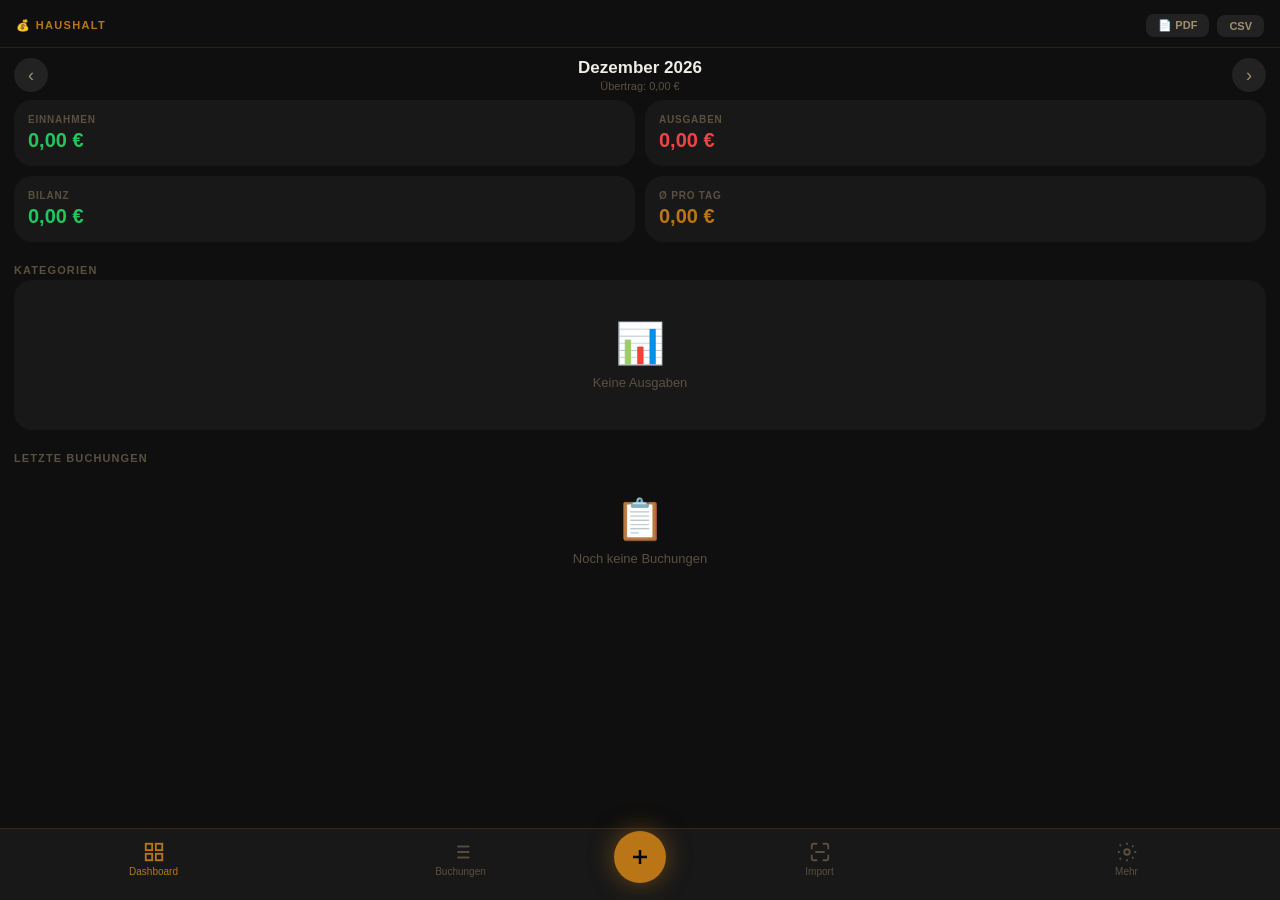
==== haushalt/index.html @ 3922743b "Haushaltsapp v2 Premium deployed" ====
<!DOCTYPE html>
<html lang="de">
<head>
<meta charset="UTF-8">
<meta name="viewport" content="width=device-width,initial-scale=1,maximum-scale=1,user-scalable=no">
<meta name="mobile-web-app-capable" content="yes">
<meta name="apple-mobile-web-app-capable" content="yes">
<meta name="apple-mobile-web-app-status-bar-style" content="black">
<meta name="theme-color" content="#0f0f0f">
<title>Haushalt</title>
<link rel="manifest" href="manifest.json">
<link rel="stylesheet" href="styles.css">
</head>
<body>

<div id="toast" class="toast"></div>

<div id="loading-overlay">
  <div class="spinner"></div>
  <div class="loading-txt">Haushalt lädt...</div>
</div>

<!-- ── DASHBOARD ──────────────────────────────────────────── -->
<div class="page on" id="p-dashboard">
  <div class="hdr">
    <div class="hdr-brand">💰 Haushalt</div>
    <div class="hdr-actions">
      <button class="hdr-btn" onclick="App.exportPDF()">📄 PDF</button>
      <button class="hdr-btn" onclick="App.exportCSV()">CSV</button>
    </div>
  </div>
  <div class="scroll">
    <div class="mo-nav">
      <button class="mo-btn" onclick="UI.changeMonth(-1)">‹</button>
      <div class="mo-label-wrap">
        <div class="mo-lbl" id="mo-label">März 2026</div>
        <div class="mo-carry" id="d-carry" onclick="App.editCarryOver()">Übertrag: 0,00 €</div>
      </div>
      <button class="mo-btn" onclick="UI.changeMonth(1)">›</button>
    </div>
    <div class="stats">
      <div class="stat">
        <div class="stat-lbl">Einnahmen</div>
        <div class="stat-val c-green" id="d-income">0,00 €</div>
      </div>
      <div class="stat">
        <div class="stat-lbl">Ausgaben</div>
        <div class="stat-val c-red" id="d-expenses">0,00 €</div>
      </div>
      <div class="stat">
        <div class="stat-lbl">Bilanz</div>
        <div class="stat-val" id="d-balance">0,00 €</div>
      </div>
      <div class="stat">
        <div class="stat-lbl">Ø pro Tag</div>
        <div class="stat-val c-amber" id="d-daily">0,00 €</div>
      </div>
    </div>
    <div class="sec">Kategorien</div>
    <div class="card"><div class="card-inner" id="d-cats"></div></div>
    <div class="sec">Letzte Buchungen</div>
    <div id="d-recent"></div>
    <div style="height:16px"></div>
  </div>
</div>

<!-- ── BUCHUNGEN ──────────────────────────────────────────── -->
<div class="page" id="p-list">
  <div class="hdr">
    <div class="hdr-brand">📋 Buchungen</div>
  </div>
  <div class="search-wrap">
    <input class="search-inp" type="search" placeholder="Suchen..." id="search-inp" oninput="App.setSearch(this.value)">
  </div>
  <div class="chip-row" id="cat-chips"></div>
  <div class="scroll" id="tx-list-wrap"></div>
</div>

<!-- ── IMPORT/SCAN ─────────────────────────────────────────── -->
<div class="page" id="p-import">
  <div class="hdr">
    <div class="hdr-brand">🧾 Import & Scan</div>
  </div>
  <div class="scroll">

    <!-- BON SCAN -->
    <div class="sec">Kassenbon scannen</div>
    <div class="scan-area">
      <div style="font-size:40px;margin-bottom:8px">🧾</div>
      <div style="font-size:14px;font-weight:600;margin-bottom:4px">Bon fotografieren</div>
      <div style="font-size:12px;color:var(--txt2);margin-bottom:14px">KI liest den Bon aus – du prüfst vor dem Speichern</div>
      <label class="drop-btn" for="scan-file">📷 Foto / Datei wählen</label>
      <input type="file" id="scan-file" accept="image/*" style="display:none" onchange="App.handleScan(this)">
    </div>
    <div style="padding:0 14px" id="scan-result-wrap"></div>

    <!-- CSV IMPORT -->
    <div class="sec">CSV Import (Kontoauszug)</div>
    <div class="drop-zone" id="drop-zone">
      <div class="drop-icon">📄</div>
      <div class="drop-lbl">CSV-Datei importieren</div>
      <div class="drop-sub">Sparkasse · N26 · DKB · Commerzbank · ING</div>
      <label class="drop-btn" for="csv-file">Datei wählen</label>
      <input type="file" id="csv-file" accept=".csv,.txt" style="display:none" onchange="App.handleCSVFile(this)">
    </div>
    <div style="padding:0 14px" id="csv-result"></div>

    <div style="height:20px"></div>
  </div>
</div>

<!-- ── MEHR ───────────────────────────────────────────────── -->
<div class="page" id="p-settings">
  <div class="hdr">
    <div class="hdr-brand">⚙️ Mehr</div>
  </div>
  <div class="scroll">

    <div class="sec">Gutscheine / Guthaben</div>
    <div class="card"><div class="card-inner" id="coupons-list"></div></div>

    <div class="sec">Export</div>
    <div class="card">
      <div class="card-inner">
        <div class="setting-row" onclick="App.exportCSV()">
          <div class="setting-lbl">📤 CSV exportieren</div>
          <div class="setting-val">Alle Daten →</div>
        </div>
        <div class="setting-row" onclick="App.exportPDF()">
          <div class="setting-lbl">📄 PDF Monatsbericht</div>
          <div class="setting-val">Aktueller Monat →</div>
        </div>
      </div>
    </div>

    <div class="sec">Daten</div>
    <div class="card">
      <div class="card-inner">
        <div class="setting-row" onclick="App.clearAll()">
          <div class="setting-lbl" style="color:var(--red)">🗑️ Alle Daten löschen</div>
          <div class="setting-val" style="color:var(--red)">→</div>
        </div>
      </div>
    </div>

    <div style="padding:14px;font-size:11px;color:var(--txt3);text-align:center">
      Haushalt v2.0 · Daten lokal auf deinem Gerät · Kein Server
    </div>
    <div style="height:20px"></div>
  </div>
</div>

<!-- ── BOTTOM NAV ─────────────────────────────────────────── -->
<nav class="nav">
  <button class="nav-btn on" data-tab="dashboard" onclick="UI.goTab('dashboard')">
    <svg viewBox="0 0 24 24" fill="none" stroke="currentColor" stroke-width="2"><rect x="3" y="3" width="7" height="7"/><rect x="14" y="3" width="7" height="7"/><rect x="3" y="14" width="7" height="7"/><rect x="14" y="14" width="7" height="7"/></svg>
    Dashboard
  </button>
  <button class="nav-btn" data-tab="list" onclick="UI.goTab('list')">
    <svg viewBox="0 0 24 24" fill="none" stroke="currentColor" stroke-width="2"><line x1="8" y1="6" x2="21" y2="6"/><line x1="8" y1="12" x2="21" y2="12"/><line x1="8" y1="18" x2="21" y2="18"/><line x1="3" y1="6" x2="3.01" y2="6"/><line x1="3" y1="12" x2="3.01" y2="12"/><line x1="3" y1="18" x2="3.01" y2="18"/></svg>
    Buchungen
  </button>
  <button class="nav-fab" onclick="UI.openAddModal()">
    <svg width="24" height="24" viewBox="0 0 24 24" fill="none" stroke="currentColor" stroke-width="2.5"><line x1="12" y1="5" x2="12" y2="19"/><line x1="5" y1="12" x2="19" y2="12"/></svg>
  </button>
  <button class="nav-btn" data-tab="import" onclick="UI.goTab('import')">
    <svg viewBox="0 0 24 24" fill="none" stroke="currentColor" stroke-width="2"><path d="M3 9V5a2 2 0 012-2h4M3 15v4a2 2 0 002 2h4M21 9V5a2 2 0 00-2-2h-4M21 15v4a2 2 0 01-2 2h-4M7 12h10"/></svg>
    Import
  </button>
  <button class="nav-btn" data-tab="settings" onclick="UI.goTab('settings')">
    <svg viewBox="0 0 24 24" fill="none" stroke="currentColor" stroke-width="2"><circle cx="12" cy="12" r="3"/><path d="M19.07 4.93l-1.41 1.41M5.34 18.66l-1.41 1.41M20 12H22M2 12H4M19.07 19.07l-1.41-1.41M5.34 5.34L3.93 3.93M12 20V22M12 2v2"/></svg>
    Mehr
  </button>
</nav>

<!-- ── ADD MODAL ──────────────────────────────────────────── -->
<div class="modal-bg" id="add-modal" onclick="if(event.target===this)UI.closeModal('add-modal')">
  <div class="modal" style="position:relative">
    <div class="modal-title" id="f-modal-title">Buchung hinzufügen</div>
    <button class="modal-close" onclick="UI.closeModal('add-modal')">✕</button>
    <input type="hidden" id="f-edit-id">
    <div class="type-toggle">
      <button class="type-btn on" data-type="expense" onclick="App.setEntryType('expense')">− Ausgabe</button>
      <button class="type-btn" data-type="income" onclick="App.setEntryType('income')">+ Einnahme</button>
    </div>
    <div class="fld">
      <label>Datum</label>
      <input type="date" class="inp" id="f-date">
    </div>
    <div class="fld" id="f-store-wrap">
      <label>Laden / Quelle</label>
      <input type="text" class="inp" id="f-store" placeholder="z.B. Edeka, Lidl..." oninput="UI.autoDetectCategory()">
    </div>
    <div class="fld">
      <label>Beschreibung</label>
      <input type="text" class="inp" id="f-desc" placeholder="z.B. Lebensmittel" oninput="UI.autoDetectCategory()">
    </div>
    <div class="fld">
      <label>Kategorie</label>
      <select class="inp" id="f-cat"></select>
    </div>
    <div class="fld">
      <label>Betrag (€)</label>
      <input type="number" class="inp" id="f-amt" placeholder="0,00" step="0.01" min="0.01" inputmode="decimal">
    </div>
    <button class="btn-primary" onclick="App.saveEntry()">Speichern</button>
  </div>
</div>

<!-- SCRIPTS (Reihenfolge: utils → debug → storage → state → categories → validation → months → transactions → csv → pdf → ocr → ui → app) -->
<script src="debug.js"></script>
<script src="utils.js"></script>
<script src="storage.js"></script>
<script src="state.js"></script>
<script src="categories.js"></script>
<script src="validation.js"></script>
<script src="months.js"></script>
<script src="transactions.js"></script>
<script src="csv.js"></script>
<script src="pdf.js"></script>
<script src="ocr.js"></script>
<script src="ui.js"></script>
<script src="app.js"></script>

<script>
// Drag & Drop CSV
const dz = document.getElementById('drop-zone');
if(dz){
  dz.addEventListener('dragover', e => { e.preventDefault(); dz.classList.add('drag'); });
  dz.addEventListener('dragleave', () => dz.classList.remove('drag'));
  dz.addEventListener('drop', e => {
    e.preventDefault(); dz.classList.remove('drag');
    const f = e.dataTransfer.files[0];
    if(f){ const fake = { files:[f], value:'' }; App.handleCSVFile(fake); }
  });
}
// openAddModal alias für nav-fab
UI.openAddModal = () => { App.setEntryType('expense'); App.editCarryOver; };
document.querySelector('.nav-fab').onclick = () => {
  App.setEntryType('expense');
  document.getElementById('f-edit-id').value = '';
  document.getElementById('f-date').value = (()=>{const d=new Date();return d.toISOString().slice(0,10)})();
  document.getElementById('f-store').value = '';
  document.getElementById('f-desc').value = '';
  document.getElementById('f-amt').value = '';
  const sel = document.getElementById('f-cat');
  if(sel) sel.innerHTML = Categories.getAll().map(c=>`<option value="${c.id}">${c.icon} ${c.name}</option>`).join('');
  document.getElementById('f-modal-title').textContent = 'Buchung hinzufügen';
  UI.openModal('add-modal');
  setTimeout(()=>document.getElementById('f-amt').focus(),100);
};
</script>

</body>
</html>
---- haushalt/styles.css ----
/* styles.css – Haushalt PWA – Dark Theme, Mobile First */
*{box-sizing:border-box;margin:0;padding:0;-webkit-tap-highlight-color:transparent}
:root{
  --gold:#BA7517;--gold2:#EF9F27;
  --bg:#0f0f0f;--bg2:#181818;--bg3:#222;--bg4:#2c2c2c;--bg5:#363636;
  --txt:#f0ede6;--txt2:#a09070;--txt3:#5a5040;
  --green:#22c55e;--red:#ef4444;--blue:#3b82f6;
  --border:rgba(186,117,23,.18);--border2:rgba(186,117,23,.35);
  --r:10px;--r2:18px;
  --safe-b:env(safe-area-inset-bottom,0px);
}
body{font-family:-apple-system,BlinkMacSystemFont,'Segoe UI',sans-serif;background:var(--bg);color:var(--txt);font-size:15px;min-height:100vh;padding-bottom:calc(72px + var(--safe-b));overscroll-behavior:none}
button{cursor:pointer;border:none;background:none;color:inherit;font-family:inherit;font-size:inherit}
input,select,textarea{font-family:inherit;font-size:15px}
a{color:inherit;text-decoration:none}

/* LOADING */
#loading-overlay{position:fixed;inset:0;background:var(--bg);display:flex;align-items:center;justify-content:center;z-index:1000;flex-direction:column;gap:16px}
.spinner{width:36px;height:36px;border:3px solid var(--bg4);border-top-color:var(--gold);border-radius:50%;animation:spin .6s linear infinite}
@keyframes spin{to{transform:rotate(360deg)}}
.loading-txt{font-size:13px;color:var(--txt3)}

/* TOAST */
.toast{position:fixed;top:16px;left:50%;transform:translateX(-50%) translateY(-80px);background:var(--bg3);border:1px solid var(--border2);color:var(--txt);padding:10px 20px;border-radius:24px;font-size:13px;font-weight:500;z-index:900;transition:transform .25s;white-space:nowrap;max-width:90vw;overflow:hidden;text-overflow:ellipsis}
.toast.show{transform:translateX(-50%) translateY(0)}
.toast.error{border-color:var(--red);color:var(--red)}
.toast.success{border-color:var(--green);color:var(--green)}

/* NAV */
.nav{position:fixed;bottom:0;left:0;right:0;height:calc(72px + var(--safe-b));background:var(--bg2);border-top:1px solid var(--border);display:flex;align-items:flex-start;padding-top:6px;z-index:100}
.nav-btn{flex:1;display:flex;flex-direction:column;align-items:center;gap:3px;padding:6px 4px;color:var(--txt3);font-size:10px;font-weight:500;transition:color .15s;background:none;border:none}
.nav-btn.on{color:var(--gold)}
.nav-btn svg{width:22px;height:22px}
.nav-fab{width:52px;height:52px;border-radius:50%;background:var(--gold);color:#000;display:flex;align-items:center;justify-content:center;box-shadow:0 0 24px rgba(186,117,23,.5);flex-shrink:0;font-size:22px;transition:transform .12s;margin-top:-4px}
.nav-fab:active{transform:scale(.92)}

/* PAGES */
.page{display:none;flex-direction:column;min-height:calc(100vh - 72px - var(--safe-b))}
.page.on{display:flex}

/* HEADER */
.hdr{padding:14px 16px 10px;display:flex;align-items:center;justify-content:space-between;position:sticky;top:0;background:var(--bg);border-bottom:1px solid var(--border);z-index:50}
.hdr-brand{font-size:11px;font-weight:700;letter-spacing:.12em;color:var(--gold);text-transform:uppercase}
.hdr-actions{display:flex;gap:8px;align-items:center}
.hdr-btn{padding:5px 12px;border-radius:8px;font-size:11px;font-weight:600;color:var(--txt2);background:var(--bg3);border:none}
.hdr-btn:active{background:var(--bg4)}

/* MONTH NAV */
.mo-nav{display:flex;align-items:center;justify-content:space-between;padding:10px 14px 8px}
.mo-btn{width:34px;height:34px;border-radius:50%;background:var(--bg3);display:flex;align-items:center;justify-content:center;color:var(--txt2);border:none;font-size:18px}
.mo-btn:active{background:var(--bg4)}
.mo-label-wrap{text-align:center}
.mo-lbl{font-size:17px;font-weight:700;color:var(--txt)}
.mo-carry{font-size:11px;color:var(--txt3);cursor:pointer;margin-top:2px}
.mo-carry:hover{color:var(--gold)}

/* STATS GRID */
.stats{display:grid;grid-template-columns:1fr 1fr;gap:10px;padding:0 14px 12px}
.stat{background:var(--bg2);border-radius:var(--r2);padding:14px}
.stat-lbl{font-size:10px;font-weight:600;text-transform:uppercase;letter-spacing:.08em;color:var(--txt3);margin-bottom:3px}
.stat-val{font-size:20px;font-weight:700;font-variant-numeric:tabular-nums;line-height:1.2}
.c-green{color:var(--green)}
.c-red{color:var(--red)}
.c-amber{color:var(--gold)}

/* SECTION TITLE */
.sec{font-size:11px;font-weight:700;text-transform:uppercase;letter-spacing:.1em;color:var(--txt3);padding:10px 14px 4px}

/* CARD */
.card{background:var(--bg2);border-radius:var(--r2);margin:0 14px 12px;overflow:hidden}
.card-inner{padding:12px 14px}

/* CATEGORY ROWS */
.cat-row{display:flex;align-items:center;gap:10px;padding:8px 0;border-bottom:1px solid rgba(255,255,255,.04)}
.cat-row:last-child{border:none}
.cat-icon{font-size:18px;width:26px;text-align:center;flex-shrink:0}
.cat-info{flex:1;min-width:0}
.cat-name{font-size:12px;font-weight:500;color:var(--txt);margin-bottom:4px;white-space:nowrap;overflow:hidden;text-overflow:ellipsis}
.cat-bar-wrap{height:3px;background:var(--bg4);border-radius:2px;overflow:hidden}
.cat-bar{height:100%;border-radius:2px;transition:width .4s}
.cat-amt{font-size:12px;font-weight:600;color:var(--red);font-variant-numeric:tabular-nums;min-width:70px;text-align:right;flex-shrink:0}

/* TX ROWS */
.tx-list{padding:0 14px}
.tx-row{display:flex;align-items:center;gap:10px;padding:10px 0;border-bottom:1px solid rgba(255,255,255,.05)}
.tx-row:last-child{border:none}
.tx-icon{width:38px;height:38px;border-radius:50%;display:flex;align-items:center;justify-content:center;font-size:17px;flex-shrink:0}
.tx-info{flex:1;min-width:0}
.tx-store{font-size:13px;font-weight:600;white-space:nowrap;overflow:hidden;text-overflow:ellipsis}
.tx-desc{font-size:11px;color:var(--txt2);margin-top:1px;white-space:nowrap;overflow:hidden;text-overflow:ellipsis}
.tx-right{text-align:right;flex-shrink:0;display:flex;align-items:center;gap:4px}
.tx-amt{font-size:14px;font-weight:700;font-variant-numeric:tabular-nums}
.tx-del{color:var(--txt3);padding:4px 8px;font-size:15px;line-height:1}
.tx-del:hover{color:var(--red)}

/* MONTH GROUP */
.month-group{margin-bottom:8px}
.month-header{display:flex;justify-content:space-between;align-items:center;padding:10px 14px 4px;font-size:11px;font-weight:700;text-transform:uppercase;letter-spacing:.08em;color:var(--txt3)}

/* CHIPS (filter) */
.chip-row{display:flex;gap:7px;padding:6px 14px 10px;overflow-x:auto;scrollbar-width:none}
.chip-row::-webkit-scrollbar{display:none}
.chip{padding:6px 14px;border-radius:20px;background:var(--bg3);font-size:12px;font-weight:500;color:var(--txt2);flex-shrink:0;border:none;white-space:nowrap;transition:all .12s}
.chip.on{background:var(--gold);color:#000}

/* SEARCH */
.search-wrap{padding:8px 14px}
.search-inp{width:100%;background:var(--bg2);border:1px solid var(--border);border-radius:var(--r2);padding:10px 14px;color:var(--txt);font-size:14px;outline:none}
.search-inp:focus{border-color:var(--gold)}

/* FORM */
.inp{width:100%;background:var(--bg3);border:1px solid var(--border);border-radius:var(--r);padding:10px 12px;color:var(--txt);font-size:15px;outline:none;transition:border-color .15s}
.inp:focus{border-color:var(--gold)}
select.inp option{background:var(--bg2)}
.fld{margin-bottom:12px}
.fld label{display:block;font-size:10px;font-weight:700;text-transform:uppercase;letter-spacing:.08em;color:var(--txt3);margin-bottom:5px}

/* TYPE TOGGLE */
.type-toggle{display:flex;gap:8px;margin-bottom:14px}
.type-btn{flex:1;padding:10px;border-radius:var(--r);border:1px solid var(--border);background:var(--bg3);font-size:14px;font-weight:600;transition:all .12s}
.type-btn.on[data-type="expense"]{background:rgba(239,68,68,.15);border-color:var(--red);color:var(--red)}
.type-btn.on[data-type="income"]{background:rgba(34,197,94,.15);border-color:var(--green);color:var(--green)}

/* BUTTONS */
.btn-primary{width:100%;padding:14px;border-radius:var(--r2);background:var(--gold);color:#000;font-size:16px;font-weight:700;margin-top:10px;transition:transform .1s}
.btn-primary:active{transform:scale(.97)}
.btn-secondary{padding:10px 20px;border-radius:var(--r);border:1px solid var(--border2);font-size:14px;font-weight:600;color:var(--txt2);background:var(--bg3)}

/* MODAL */
.modal-bg{position:fixed;inset:0;background:rgba(0,0,0,.72);z-index:200;display:flex;align-items:flex-end;opacity:0;pointer-events:none;transition:opacity .2s}
.modal-bg.on{opacity:1;pointer-events:all}
.modal{background:var(--bg2);border-radius:var(--r2) var(--r2) 0 0;padding:20px 16px calc(24px + var(--safe-b));width:100%;max-height:90vh;overflow-y:auto;transform:translateY(40px);transition:transform .25s}
.modal-bg.on .modal{transform:none}
.modal-title{font-size:18px;font-weight:700;margin-bottom:16px}
.modal-close{position:absolute;top:16px;right:16px;width:30px;height:30px;border-radius:50%;background:var(--bg4);display:flex;align-items:center;justify-content:center;color:var(--txt2);font-size:18px}

/* SCAN */
.scan-area{background:var(--bg3);border:2px dashed var(--border2);border-radius:var(--r2);padding:24px;text-align:center;margin:14px}
.scan-loading{display:flex;flex-direction:column;align-items:center;gap:10px;padding:24px;color:var(--txt2);font-size:13px}
.scan-info{display:flex;flex-wrap:wrap;gap:8px;margin-bottom:10px;font-size:12px;color:var(--txt2)}
.scan-item{display:flex;gap:8px;align-items:center;padding:6px 0;border-bottom:1px solid var(--border)}
.scan-item-left{flex:1;min-width:0}
.scan-item-desc{width:100%;background:var(--bg3);border:1px solid var(--border);border-radius:6px;padding:5px 8px;color:var(--txt);font-size:12px;outline:none;margin-bottom:3px}
.scan-item-cat{width:100%;background:var(--bg3);border:1px solid var(--border);border-radius:6px;padding:4px 8px;color:var(--txt);font-size:11px;outline:none}
.scan-item-amt{width:72px;background:var(--bg3);border:1px solid var(--border);border-radius:6px;padding:5px 8px;color:var(--txt);font-size:13px;text-align:right;outline:none}

/* NOTICE BOXES */
.error-box{background:rgba(239,68,68,.1);border:1px solid rgba(239,68,68,.3);border-radius:var(--r);padding:12px;color:var(--red);font-size:13px;margin:10px 0}
.warn-box{background:rgba(234,179,8,.1);border:1px solid rgba(234,179,8,.3);border-radius:var(--r);padding:12px;color:#ca8a04;font-size:13px;margin:10px 0}
.success-box{background:rgba(34,197,94,.1);border:1px solid rgba(34,197,94,.3);border-radius:var(--r);padding:12px;color:var(--green);font-size:13px;margin:10px 0}

/* IMPORT */
.import-preview{margin:10px 0}
.import-header{font-size:13px;font-weight:600;margin-bottom:8px;padding:0 14px}
.import-more{font-size:11px;color:var(--txt3);padding:6px 14px}

/* COUPON */
.coupon-row{display:flex;align-items:center;justify-content:space-between;padding:10px 0;border-bottom:1px solid var(--border)}
.coupon-shop{font-size:14px;font-weight:600}
.coupon-inp{width:110px;background:var(--bg3);border:1px solid var(--border);border-radius:var(--r);padding:7px 10px;color:var(--txt);font-size:13px;text-align:right;outline:none}

/* SETTINGS ROW */
.setting-row{display:flex;align-items:center;justify-content:space-between;padding:14px 0;border-bottom:1px solid rgba(255,255,255,.05);cursor:pointer}
.setting-lbl{font-size:14px}
.setting-val{font-size:13px;color:var(--txt2)}

/* SCROLL */
.scroll{flex:1;overflow-y:auto;padding-bottom:8px}

/* EMPTY */
.empty-state{text-align:center;padding:28px 16px;color:var(--txt3)}
.empty-icon{font-size:40px;margin-bottom:8px}
.empty-state p{font-size:13px}

/* IMPORT WARN */
.warn{color:#ca8a04}

/* SCROLLBAR */
::-webkit-scrollbar{width:3px}
::-webkit-scrollbar-track{background:transparent}
::-webkit-scrollbar-thumb{background:var(--bg4);border-radius:2px}

/* DROP ZONE */
.drop-zone{border:2px dashed var(--border2);border-radius:var(--r2);padding:24px;text-align:center;margin:14px;transition:border-color .15s}
.drop-zone.drag{border-color:var(--gold)}
.drop-icon{font-size:36px;margin-bottom:8px}
.drop-lbl{font-size:14px;font-weight:600;margin-bottom:4px}
.drop-sub{font-size:12px;color:var(--txt2);margin-bottom:12px}
.drop-btn{background:var(--gold);color:#000;padding:10px 22px;border-radius:var(--r);font-weight:700;font-size:14px;cursor:pointer;display:inline-block}

/* SEC LABEL */
.sec-label{font-size:10px;font-weight:700;text-transform:uppercase;letter-spacing:.1em;color:var(--txt3);margin:10px 0 6px}
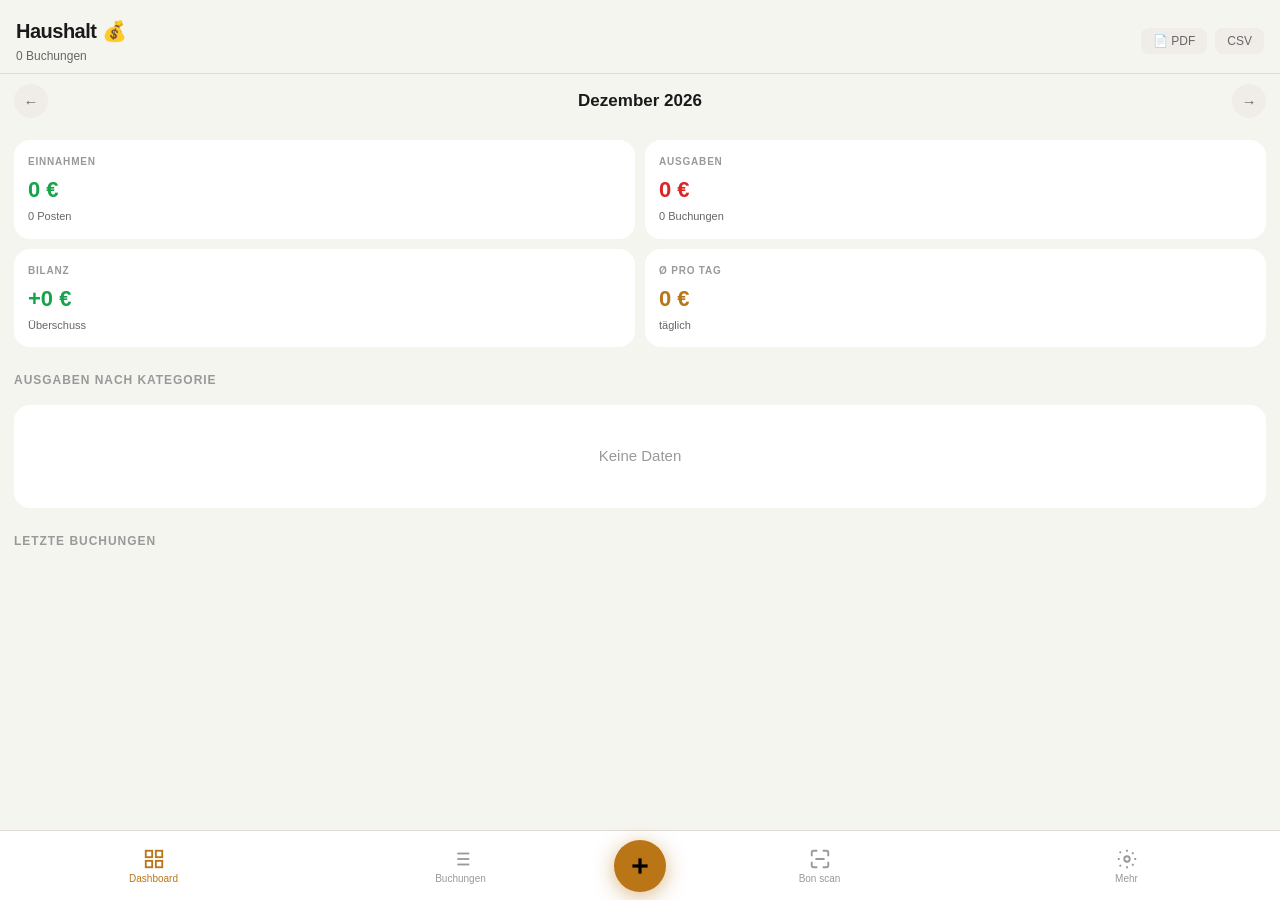
==== commit dd830161: "Haushaltsapp: 930 Transaktionen aus Excel importiert" ====
--- a/haushalt/index.html
+++ b/haushalt/index.html
@@ -2,254 +2,772 @@
 <html lang="de">
 <head>
 <meta charset="UTF-8">
-<meta name="viewport" content="width=device-width,initial-scale=1,maximum-scale=1,user-scalable=no">
+<meta name="viewport" content="width=device-width, initial-scale=1.0, maximum-scale=1.0, user-scalable=no">
 <meta name="mobile-web-app-capable" content="yes">
 <meta name="apple-mobile-web-app-capable" content="yes">
-<meta name="apple-mobile-web-app-status-bar-style" content="black">
-<meta name="theme-color" content="#0f0f0f">
+<meta name="apple-mobile-web-app-status-bar-style" content="black-translucent">
+<meta name="theme-color" content="#BA7517">
 <title>Haushalt</title>
 <link rel="manifest" href="manifest.json">
-<link rel="stylesheet" href="styles.css">
+<style>
+*{box-sizing:border-box;margin:0;padding:0;-webkit-tap-highlight-color:transparent}
+:root{
+  --bg:#0f0f0f;--bg2:#1a1a1a;--bg3:#242424;--bg4:#2e2e2e;
+  --txt:#f0f0f0;--txt2:#a0a0a0;--txt3:#606060;
+  --amber:#BA7517;--amber2:#EF9F27;
+  --green:#16a34a;--red:#dc2626;--blue:#2563eb;
+  --border:#333;--border2:#444;
+  --radius:10px;--radius2:16px;
+}
+body{font-family:-apple-system,BlinkMacSystemFont,'Segoe UI',sans-serif;background:var(--bg);color:var(--txt);font-size:15px;line-height:1.5;min-height:100vh;padding-bottom:80px;overscroll-behavior:none}
+a{color:inherit;text-decoration:none}
+button{cursor:pointer;border:none;background:none;color:inherit;font-family:inherit;font-size:inherit}
+
+/* NAV BOTTOM */
+.nav{position:fixed;bottom:0;left:0;right:0;height:70px;background:var(--bg2);border-top:1px solid var(--border);display:flex;align-items:center;z-index:100;padding-bottom:env(safe-area-inset-bottom)}
+.nav-btn{flex:1;display:flex;flex-direction:column;align-items:center;gap:3px;padding:8px 4px;color:var(--txt3);font-size:10px;font-weight:500;transition:color .15s}
+.nav-btn.on{color:var(--amber)}
+.nav-btn svg{width:22px;height:22px}
+.nav-fab{width:52px;height:52px;border-radius:50%;background:var(--amber);color:#000;display:flex;align-items:center;justify-content:center;box-shadow:0 4px 20px rgba(186,117,23,.5);flex-shrink:0;transition:transform .15s}
+.nav-fab:active{transform:scale(.92)}
+
+/* HEADER */
+.hdr{padding:16px 16px 8px;display:flex;align-items:center;justify-content:space-between;position:sticky;top:0;background:var(--bg);z-index:50;border-bottom:1px solid var(--border)}
+.hdr-title{font-size:20px;font-weight:700;letter-spacing:-.5px}
+.hdr-sub{font-size:12px;color:var(--txt2);margin-top:1px}
+
+/* PAGES */
+.page{display:none;padding:0 0 8px}
+.page.on{display:block}
+
+/* CARDS */
+.card{background:var(--bg2);border-radius:var(--radius2);padding:14px 16px;margin:12px 14px}
+.card-sm{background:var(--bg3);border-radius:var(--radius);padding:10px 12px}
+
+/* STATS GRID */
+.stats{display:grid;grid-template-columns:1fr 1fr;gap:10px;margin:12px 14px}
+.stat{background:var(--bg2);border-radius:var(--radius2);padding:14px}
+.stat-lbl{font-size:10px;font-weight:600;text-transform:uppercase;letter-spacing:.08em;color:var(--txt3);margin-bottom:4px}
+.stat-val{font-size:22px;font-weight:700;font-variant-numeric:tabular-nums}
+.stat-sub{font-size:11px;color:var(--txt2);margin-top:2px}
+.c-green{color:var(--green)}
+.c-red{color:var(--red)}
+.c-amber{color:var(--amber)}
+
+/* MONTH NAV */
+.mo-nav{display:flex;align-items:center;justify-content:space-between;padding:10px 14px}
+.mo-lbl{font-size:17px;font-weight:700}
+.mo-btn{width:34px;height:34px;border-radius:50%;background:var(--bg3);display:flex;align-items:center;justify-content:center;color:var(--txt2)}
+.mo-btn:active{background:var(--bg4)}
+
+/* CATEGORY BARS */
+.cat-row{display:flex;align-items:center;gap:10px;padding:8px 0;border-bottom:1px solid var(--border)}
+.cat-row:last-child{border:none}
+.cat-icon{font-size:18px;width:28px;text-align:center;flex-shrink:0}
+.cat-name{flex:1;font-size:13px;font-weight:500;color:var(--txt)}
+.cat-bar-wrap{width:80px;height:4px;background:var(--bg4);border-radius:2px;overflow:hidden}
+.cat-bar{height:100%;border-radius:2px;background:var(--amber);transition:width .4s}
+.cat-amt{font-size:13px;font-weight:600;font-variant-numeric:tabular-nums;min-width:64px;text-align:right;color:var(--red)}
+
+/* TRANSACTIONS */
+.tx-list{padding:0 14px}
+.tx-row{display:flex;align-items:center;gap:12px;padding:10px 0;border-bottom:1px solid var(--border)}
+.tx-row:last-child{border:none}
+.tx-icon{width:38px;height:38px;border-radius:50%;background:var(--bg3);display:flex;align-items:center;justify-content:center;font-size:17px;flex-shrink:0}
+.tx-info{flex:1;min-width:0}
+.tx-store{font-size:14px;font-weight:600;white-space:nowrap;overflow:hidden;text-overflow:ellipsis}
+.tx-desc{font-size:11px;color:var(--txt2);white-space:nowrap;overflow:hidden;text-overflow:ellipsis;margin-top:1px}
+.tx-right{text-align:right;flex-shrink:0}
+.tx-amt{font-size:15px;font-weight:700;font-variant-numeric:tabular-nums}
+.tx-date{font-size:11px;color:var(--txt3);margin-top:2px}
+.tx-del{color:var(--txt3);padding:4px 8px;font-size:16px}
+
+/* MODAL */
+.modal-bg{position:fixed;inset:0;background:rgba(0,0,0,.7);z-index:200;display:flex;align-items:flex-end;opacity:0;pointer-events:none;transition:opacity .2s}
+.modal-bg.on{opacity:1;pointer-events:all}
+.modal{background:var(--bg2);border-radius:var(--radius2) var(--radius2) 0 0;padding:20px 16px 32px;width:100%;max-height:90vh;overflow-y:auto;transform:translateY(40px);transition:transform .25s}
+.modal-bg.on .modal{transform:none}
+.modal-title{font-size:18px;font-weight:700;margin-bottom:16px}
+.modal-close{position:absolute;top:16px;right:16px;width:30px;height:30px;border-radius:50%;background:var(--bg3);display:flex;align-items:center;justify-content:center;font-size:18px;color:var(--txt2)}
+.modal-rel{position:relative}
+
+/* FORM */
+.fld{margin-bottom:12px}
+.fld label{display:block;font-size:11px;font-weight:600;text-transform:uppercase;letter-spacing:.06em;color:var(--txt3);margin-bottom:5px}
+.fld input,.fld select,.fld textarea{width:100%;background:var(--bg3);border:1px solid var(--border2);border-radius:var(--radius);padding:10px 12px;color:var(--txt);font-size:15px;font-family:inherit;outline:none}
+.fld input:focus,.fld select:focus,.fld textarea:focus{border-color:var(--amber)}
+.fld textarea{resize:none;height:70px}
+select option{background:var(--bg2)}
+
+/* TYPE TOGGLE */
+.type-toggle{display:flex;gap:8px;margin-bottom:14px}
+.type-btn{flex:1;padding:9px;border-radius:var(--radius);border:1px solid var(--border2);background:var(--bg3);font-size:14px;font-weight:600;transition:all .15s}
+.type-btn.on[data-t="expense"]{background:rgba(220,38,38,.15);border-color:var(--red);color:var(--red)}
+.type-btn.on[data-t="income"]{background:rgba(22,163,74,.15);border-color:var(--green);color:var(--green)}
+
+/* SUBMIT BTN */
+.btn-primary{width:100%;padding:14px;border-radius:var(--radius2);background:var(--amber);color:#000;font-size:16px;font-weight:700;margin-top:8px;transition:transform .1s}
+.btn-primary:active{transform:scale(.97)}
+
+/* SCAN */
+.scan-area{background:var(--bg3);border-radius:var(--radius2);padding:20px;text-align:center;border:2px dashed var(--border2);margin:14px}
+.scan-icon{font-size:48px;margin-bottom:8px}
+.scan-btn{background:var(--amber);color:#000;padding:12px 24px;border-radius:var(--radius2);font-weight:700;font-size:15px;margin-top:12px;display:inline-block}
+
+/* FILTER */
+.filter-row{display:flex;gap:8px;padding:8px 14px;overflow-x:auto;scrollbar-width:none}
+.filter-row::-webkit-scrollbar{display:none}
+.chip{padding:6px 14px;border-radius:20px;background:var(--bg3);font-size:12px;font-weight:500;color:var(--txt2);flex-shrink:0;transition:all .15s}
+.chip.on{background:var(--amber);color:#000}
+
+/* TOAST */
+.toast{position:fixed;top:20px;left:50%;transform:translateX(-50%) translateY(-80px);background:var(--bg3);color:var(--txt);padding:10px 20px;border-radius:var(--radius2);font-size:14px;font-weight:500;z-index:300;transition:transform .3s;border:1px solid var(--border2);white-space:nowrap}
+.toast.show{transform:translateX(-50%) translateY(0)}
+
+/* SECTION TITLE */
+.sec{font-size:12px;font-weight:600;text-transform:uppercase;letter-spacing:.08em;color:var(--txt3);padding:12px 14px 4px}
+
+/* AI RESULT */
+.ai-result{background:var(--bg3);border-radius:var(--radius);padding:12px;margin:10px 0;border:1px solid var(--border2)}
+.ai-result p{font-size:13px;color:var(--txt2);margin-bottom:8px}
+.ai-item{display:flex;justify-content:space-between;align-items:center;padding:6px 0;border-bottom:1px solid var(--border)}
+.ai-item:last-child{border:none}
+
+/* LOADING */
+.loading{display:flex;align-items:center;gap:8px;color:var(--txt2);font-size:14px;padding:16px}
+.spinner{width:18px;height:18px;border:2px solid var(--border2);border-top-color:var(--amber);border-radius:50%;animation:spin .6s linear infinite;flex-shrink:0}
+@keyframes spin{to{transform:rotate(360deg)}}
+
+/* EMPTY STATE */
+.empty{text-align:center;padding:32px 16px;color:var(--txt3)}
+.empty-icon{font-size:40px;margin-bottom:8px}
+.empty p{font-size:14px}
+
+/* SEARCH */
+.search-wrap{padding:8px 14px}
+.search-wrap input{background:var(--bg2);border:1px solid var(--border);border-radius:var(--radius2);padding:10px 14px;width:100%;color:var(--txt);font-size:14px;font-family:inherit;outline:none}
+.search-wrap input:focus{border-color:var(--amber)}
+
+/* CSV */
+.drop-zone{background:var(--bg3);border:2px dashed var(--border2);border-radius:var(--radius2);padding:28px 16px;text-align:center;margin:14px;transition:border-color .2s}
+.drop-zone.drag{border-color:var(--amber)}
+.drop-icon{font-size:40px;margin-bottom:10px}
+
+/* GUTSCHEINE */
+.coupon-row{display:flex;align-items:center;justify-content:space-between;padding:10px 0;border-bottom:1px solid var(--border)}
+.coupon-shop{font-size:14px;font-weight:600}
+.coupon-val{font-size:16px;font-weight:700;color:var(--amber)}
+
+@media(prefers-color-scheme:light){
+  :root{--bg:#f5f5f0;--bg2:#fff;--bg3:#f0ede8;--bg4:#e8e4de;--txt:#1a1a1a;--txt2:#666;--txt3:#999;--border:#e0dcd4;--border2:#ccc}
+}
+</style>
 </head>
 <body>
 
-<div id="toast" class="toast"></div>
-
-<div id="loading-overlay">
-  <div class="spinner"></div>
-  <div class="loading-txt">Haushalt lädt...</div>
+<!-- TOAST -->
+<div class="toast" id="toast"></div>
+
+<!-- PAGES -->
+<div id="pg-dash" class="page on">
+  <div class="hdr">
+    <div>
+      <div class="hdr-title">Haushalt 💰</div>
+      <div class="hdr-sub" id="dash-sub">Danni & Jenny</div>
+    </div>
+    <div style="display:flex;gap:8px">
+      <button onclick="exportPDF()" style="background:var(--bg3);border-radius:8px;padding:6px 12px;font-size:12px;color:var(--txt2)">📄 PDF</button>
+      <button onclick="exportCSV()" style="background:var(--bg3);border-radius:8px;padding:6px 12px;font-size:12px;color:var(--txt2)">CSV</button>
+    </div>
+  </div>
+  <div class="mo-nav">
+    <button class="mo-btn" onclick="changeMonth(-1)">&#8592;</button>
+    <div class="mo-lbl" id="mo-label">März 2026</div>
+    <button class="mo-btn" onclick="changeMonth(1)">&#8594;</button>
+  </div>
+  <div class="stats" id="dash-stats"></div>
+  <div class="sec">Ausgaben nach Kategorie</div>
+  <div class="card" style="padding:8px 12px" id="cat-list"></div>
+  <div class="sec">Letzte Buchungen</div>
+  <div class="tx-list" id="recent-list"></div>
 </div>
 
-<!-- ── DASHBOARD ──────────────────────────────────────────── -->
-<div class="page on" id="p-dashboard">
+<div id="pg-list" class="page">
   <div class="hdr">
-    <div class="hdr-brand">💰 Haushalt</div>
-    <div class="hdr-actions">
-      <button class="hdr-btn" onclick="App.exportPDF()">📄 PDF</button>
-      <button class="hdr-btn" onclick="App.exportCSV()">CSV</button>
-    </div>
+    <div class="hdr-title">Buchungen</div>
   </div>
-  <div class="scroll">
-    <div class="mo-nav">
-      <button class="mo-btn" onclick="UI.changeMonth(-1)">‹</button>
-      <div class="mo-label-wrap">
-        <div class="mo-lbl" id="mo-label">März 2026</div>
-        <div class="mo-carry" id="d-carry" onclick="App.editCarryOver()">Übertrag: 0,00 €</div>
-      </div>
-      <button class="mo-btn" onclick="UI.changeMonth(1)">›</button>
-    </div>
-    <div class="stats">
-      <div class="stat">
-        <div class="stat-lbl">Einnahmen</div>
-        <div class="stat-val c-green" id="d-income">0,00 €</div>
-      </div>
-      <div class="stat">
-        <div class="stat-lbl">Ausgaben</div>
-        <div class="stat-val c-red" id="d-expenses">0,00 €</div>
-      </div>
-      <div class="stat">
-        <div class="stat-lbl">Bilanz</div>
-        <div class="stat-val" id="d-balance">0,00 €</div>
-      </div>
-      <div class="stat">
-        <div class="stat-lbl">Ø pro Tag</div>
-        <div class="stat-val c-amber" id="d-daily">0,00 €</div>
-      </div>
-    </div>
-    <div class="sec">Kategorien</div>
-    <div class="card"><div class="card-inner" id="d-cats"></div></div>
-    <div class="sec">Letzte Buchungen</div>
-    <div id="d-recent"></div>
-    <div style="height:16px"></div>
+  <div class="search-wrap"><input type="text" placeholder="Suchen..." id="search-inp" oninput="renderList()"></div>
+  <div class="filter-row" id="cat-chips"></div>
+  <div id="tx-list-wrap"></div>
+</div>
+
+<div id="pg-scan" class="page">
+  <div class="hdr"><div class="hdr-title">Bon scannen</div></div>
+  <div class="scan-area" id="scan-area">
+    <div class="scan-icon">🧾</div>
+    <div style="font-size:15px;font-weight:600;margin-bottom:4px">Kassenbon fotografieren</div>
+    <div style="font-size:13px;color:var(--txt2)">KI liest den Bon automatisch aus und erstellt die Buchungen</div>
+    <label class="scan-btn" for="scan-file">📷 Foto wählen</label>
+    <input type="file" id="scan-file" accept="image/*" capture="environment" style="display:none" onchange="handleScan(this)">
+  </div>
+  <div id="scan-result"></div>
+</div>
+
+<div id="pg-more" class="page">
+  <div class="hdr"><div class="hdr-title">Mehr</div></div>
+
+  <div class="sec">CSV Import (Kontoauszug)</div>
+  <div class="drop-zone" id="drop-zone">
+    <div class="drop-icon">📄</div>
+    <div style="font-size:14px;font-weight:600;margin-bottom:4px">CSV Datei importieren</div>
+    <div style="font-size:12px;color:var(--txt2);margin-bottom:12px">Sparkasse, N26, DKB, Commerzbank...</div>
+    <label style="background:var(--amber);color:#000;padding:10px 20px;border-radius:var(--radius);font-weight:700;font-size:14px;cursor:pointer" for="csv-file">Datei wählen</label>
+    <input type="file" id="csv-file" accept=".csv,.txt" style="display:none" onchange="handleCSV(this)">
+  </div>
+  <div id="csv-result"></div>
+
+  <div class="sec">Gutscheine / Guthaben</div>
+  <div class="card" id="coupons-wrap"></div>
+
+  <div class="sec">Daten</div>
+  <div class="card" style="display:flex;flex-direction:column;gap:10px">
+    <button onclick="exportCSV()" style="background:var(--bg3);border-radius:var(--radius);padding:11px;font-size:14px;font-weight:600;text-align:left">📤 Alle Daten exportieren (CSV)</button>
+    <button onclick="if(confirm('Alle Daten löschen?'))clearData()" style="background:rgba(220,38,38,.12);border-radius:var(--radius);padding:11px;font-size:14px;font-weight:600;text-align:left;color:var(--red)">🗑️ Alle Daten löschen</button>
+  </div>
+  <div style="height:20px"></div>
+</div>
+
+<!-- ADD MODAL -->
+<div class="modal-bg" id="add-modal">
+  <div class="modal modal-rel">
+    <div class="modal-title" id="modal-title">Buchung hinzufügen</div>
+    <button class="modal-close" onclick="closeModal()">✕</button>
+    <div class="type-toggle">
+      <button class="type-btn on" data-t="expense" onclick="setType('expense')">- Ausgabe</button>
+      <button class="type-btn" data-t="income" onclick="setType('income')">+ Einnahme</button>
+    </div>
+    <div class="fld">
+      <label>Datum</label>
+      <input type="date" id="f-date">
+    </div>
+    <div class="fld" id="f-store-wrap">
+      <label>Laden / Quelle</label>
+      <input type="text" id="f-store" placeholder="z.B. Edeka, Lidl...">
+    </div>
+    <div class="fld">
+      <label>Beschreibung</label>
+      <input type="text" id="f-desc" placeholder="z.B. Lebensmittel" oninput="autoFillCat()">
+    </div>
+    <div class="fld" id="f-cat-wrap">
+      <label>Kategorie</label>
+      <select id="f-cat"></select>
+    </div>
+    <div class="fld">
+      <label>Betrag (€)</label>
+      <input type="number" id="f-amt" placeholder="0,00" step="0.01" min="0">
+    </div>
+    <button class="btn-primary" onclick="saveEntry()">Speichern</button>
   </div>
 </div>
 
-<!-- ── BUCHUNGEN ──────────────────────────────────────────── -->
-<div class="page" id="p-list">
-  <div class="hdr">
-    <div class="hdr-brand">📋 Buchungen</div>
-  </div>
-  <div class="search-wrap">
-    <input class="search-inp" type="search" placeholder="Suchen..." id="search-inp" oninput="App.setSearch(this.value)">
-  </div>
-  <div class="chip-row" id="cat-chips"></div>
-  <div class="scroll" id="tx-list-wrap"></div>
-</div>
-
-<!-- ── IMPORT/SCAN ─────────────────────────────────────────── -->
-<div class="page" id="p-import">
-  <div class="hdr">
-    <div class="hdr-brand">🧾 Import & Scan</div>
-  </div>
-  <div class="scroll">
-
-    <!-- BON SCAN -->
-    <div class="sec">Kassenbon scannen</div>
-    <div class="scan-area">
-      <div style="font-size:40px;margin-bottom:8px">🧾</div>
-      <div style="font-size:14px;font-weight:600;margin-bottom:4px">Bon fotografieren</div>
-      <div style="font-size:12px;color:var(--txt2);margin-bottom:14px">KI liest den Bon aus – du prüfst vor dem Speichern</div>
-      <label class="drop-btn" for="scan-file">📷 Foto / Datei wählen</label>
-      <input type="file" id="scan-file" accept="image/*" style="display:none" onchange="App.handleScan(this)">
-    </div>
-    <div style="padding:0 14px" id="scan-result-wrap"></div>
-
-    <!-- CSV IMPORT -->
-    <div class="sec">CSV Import (Kontoauszug)</div>
-    <div class="drop-zone" id="drop-zone">
-      <div class="drop-icon">📄</div>
-      <div class="drop-lbl">CSV-Datei importieren</div>
-      <div class="drop-sub">Sparkasse · N26 · DKB · Commerzbank · ING</div>
-      <label class="drop-btn" for="csv-file">Datei wählen</label>
-      <input type="file" id="csv-file" accept=".csv,.txt" style="display:none" onchange="App.handleCSVFile(this)">
-    </div>
-    <div style="padding:0 14px" id="csv-result"></div>
-
-    <div style="height:20px"></div>
-  </div>
-</div>
-
-<!-- ── MEHR ───────────────────────────────────────────────── -->
-<div class="page" id="p-settings">
-  <div class="hdr">
-    <div class="hdr-brand">⚙️ Mehr</div>
-  </div>
-  <div class="scroll">
-
-    <div class="sec">Gutscheine / Guthaben</div>
-    <div class="card"><div class="card-inner" id="coupons-list"></div></div>
-
-    <div class="sec">Export</div>
-    <div class="card">
-      <div class="card-inner">
-        <div class="setting-row" onclick="App.exportCSV()">
-          <div class="setting-lbl">📤 CSV exportieren</div>
-          <div class="setting-val">Alle Daten →</div>
-        </div>
-        <div class="setting-row" onclick="App.exportPDF()">
-          <div class="setting-lbl">📄 PDF Monatsbericht</div>
-          <div class="setting-val">Aktueller Monat →</div>
-        </div>
-      </div>
-    </div>
-
-    <div class="sec">Daten</div>
-    <div class="card">
-      <div class="card-inner">
-        <div class="setting-row" onclick="App.clearAll()">
-          <div class="setting-lbl" style="color:var(--red)">🗑️ Alle Daten löschen</div>
-          <div class="setting-val" style="color:var(--red)">→</div>
-        </div>
-      </div>
-    </div>
-
-    <div style="padding:14px;font-size:11px;color:var(--txt3);text-align:center">
-      Haushalt v2.0 · Daten lokal auf deinem Gerät · Kein Server
-    </div>
-    <div style="height:20px"></div>
-  </div>
-</div>
-
-<!-- ── BOTTOM NAV ─────────────────────────────────────────── -->
+<!-- BOTTOM NAV -->
 <nav class="nav">
-  <button class="nav-btn on" data-tab="dashboard" onclick="UI.goTab('dashboard')">
+  <button class="nav-btn on" data-pg="pg-dash" onclick="goPage('pg-dash')">
     <svg viewBox="0 0 24 24" fill="none" stroke="currentColor" stroke-width="2"><rect x="3" y="3" width="7" height="7"/><rect x="14" y="3" width="7" height="7"/><rect x="3" y="14" width="7" height="7"/><rect x="14" y="14" width="7" height="7"/></svg>
     Dashboard
   </button>
-  <button class="nav-btn" data-tab="list" onclick="UI.goTab('list')">
+  <button class="nav-btn" data-pg="pg-list" onclick="goPage('pg-list')">
     <svg viewBox="0 0 24 24" fill="none" stroke="currentColor" stroke-width="2"><line x1="8" y1="6" x2="21" y2="6"/><line x1="8" y1="12" x2="21" y2="12"/><line x1="8" y1="18" x2="21" y2="18"/><line x1="3" y1="6" x2="3.01" y2="6"/><line x1="3" y1="12" x2="3.01" y2="12"/><line x1="3" y1="18" x2="3.01" y2="18"/></svg>
     Buchungen
   </button>
-  <button class="nav-fab" onclick="UI.openAddModal()">
-    <svg width="24" height="24" viewBox="0 0 24 24" fill="none" stroke="currentColor" stroke-width="2.5"><line x1="12" y1="5" x2="12" y2="19"/><line x1="5" y1="12" x2="19" y2="12"/></svg>
+  <button class="nav-fab" onclick="openModal()">
+    <svg width="26" height="26" viewBox="0 0 24 24" fill="none" stroke="currentColor" stroke-width="3"><line x1="12" y1="5" x2="12" y2="19"/><line x1="5" y1="12" x2="19" y2="12"/></svg>
   </button>
-  <button class="nav-btn" data-tab="import" onclick="UI.goTab('import')">
+  <button class="nav-btn" data-pg="pg-scan" onclick="goPage('pg-scan')">
     <svg viewBox="0 0 24 24" fill="none" stroke="currentColor" stroke-width="2"><path d="M3 9V5a2 2 0 012-2h4M3 15v4a2 2 0 002 2h4M21 9V5a2 2 0 00-2-2h-4M21 15v4a2 2 0 01-2 2h-4M7 12h10"/></svg>
-    Import
+    Bon scan
   </button>
-  <button class="nav-btn" data-tab="settings" onclick="UI.goTab('settings')">
+  <button class="nav-btn" data-pg="pg-more" onclick="goPage('pg-more')">
     <svg viewBox="0 0 24 24" fill="none" stroke="currentColor" stroke-width="2"><circle cx="12" cy="12" r="3"/><path d="M19.07 4.93l-1.41 1.41M5.34 18.66l-1.41 1.41M20 12H22M2 12H4M19.07 19.07l-1.41-1.41M5.34 5.34L3.93 3.93M12 20V22M12 2v2"/></svg>
     Mehr
   </button>
 </nav>
 
-<!-- ── ADD MODAL ──────────────────────────────────────────── -->
-<div class="modal-bg" id="add-modal" onclick="if(event.target===this)UI.closeModal('add-modal')">
-  <div class="modal" style="position:relative">
-    <div class="modal-title" id="f-modal-title">Buchung hinzufügen</div>
-    <button class="modal-close" onclick="UI.closeModal('add-modal')">✕</button>
-    <input type="hidden" id="f-edit-id">
-    <div class="type-toggle">
-      <button class="type-btn on" data-type="expense" onclick="App.setEntryType('expense')">− Ausgabe</button>
-      <button class="type-btn" data-type="income" onclick="App.setEntryType('income')">+ Einnahme</button>
-    </div>
-    <div class="fld">
-      <label>Datum</label>
-      <input type="date" class="inp" id="f-date">
-    </div>
-    <div class="fld" id="f-store-wrap">
-      <label>Laden / Quelle</label>
-      <input type="text" class="inp" id="f-store" placeholder="z.B. Edeka, Lidl..." oninput="UI.autoDetectCategory()">
-    </div>
-    <div class="fld">
-      <label>Beschreibung</label>
-      <input type="text" class="inp" id="f-desc" placeholder="z.B. Lebensmittel" oninput="UI.autoDetectCategory()">
-    </div>
-    <div class="fld">
-      <label>Kategorie</label>
-      <select class="inp" id="f-cat"></select>
-    </div>
-    <div class="fld">
-      <label>Betrag (€)</label>
-      <input type="number" class="inp" id="f-amt" placeholder="0,00" step="0.01" min="0.01" inputmode="decimal">
-    </div>
-    <button class="btn-primary" onclick="App.saveEntry()">Speichern</button>
+<script src="seeddata.js"></script>
+<script>
+const CATS=[
+  {n:'Lebensmittel',i:'🛒',k:['edeka','rewe','aldi','lidl','kaufland','nahkauf','norma','netto','penny','konsum','rossmann lebensmittel']},
+  {n:'Zigaretten',i:'🚬',k:['zigaretten','tabak','kiosk','polenmarkt']},
+  {n:'Energy',i:'⚡',k:['energy','monster','red bull']},
+  {n:'Kosmetik',i:'🧴',k:['rossmann','dm ','drogerie','kosmetik','solarium']},
+  {n:'Miete',i:'🏠',k:['miete','grundstück','putzmann','erbengem']},
+  {n:'Strom',i:'💡',k:['strom','vattenfall','energie']},
+  {n:'BVG/Fahrkarte',i:'🚇',k:['bvg','fahrkarte','s-bahn','u-bahn']},
+  {n:'Versicherung',i:'🛡️',k:['versicherung','solidar','docura','barmer']},
+  {n:'Unterhaltung',i:'🎬',k:['netflix','disney','unterhaltung','spotify']},
+  {n:'KG/Medikamente',i:'💊',k:['apotheke','medikament','krankengymnastik','physio','sum up','mediserv','klinik','zahnarzt']},
+  {n:'Kaffee',i:'☕',k:['kaffee','café','cafe','espresso','waldfriede','starbuck']},
+  {n:'Kleidung',i:'👕',k:['kleidung','new yorker','h&m','woolworth','schuhe']},
+  {n:'Putzmittel',i:'🧹',k:['reinigung','putz','putzmittel']},
+  {n:'Friseur',i:'✂️',k:['friseur','frisör']},
+  {n:'Tanken',i:'⛽',k:['tanken','aral','shell','bp ','esso','jet ','total ','eko tank']},
+  {n:'HP Drucker',i:'🖨️',k:['hp drucker','drucker']},
+  {n:'Chat GPT',i:'🤖',k:['chat gpt','chatgpt']},
+  {n:'Kontogebühren',i:'🏦',k:['kontogebühr','kontoführung','sparkasse konto','entgeld','bankkarte']},
+  {n:'Essen außerhalb',i:'🍽️',k:['essen','pizza','restaurant','döner','mcdonalds','domino','bratpfanne','piraten','schnitzel']},
+  {n:'Freizeit',i:'🎯',k:['schwimmbad','freizeit','volksfest','sport','museum']},
+  {n:'Haushaltswaren',i:'🏡',k:['haushalt','obi','baumarkt','euroshop']},
+  {n:'Sonstiges',i:'💸',k:[]},
+];
+
+function autoDetectCat(store,desc){
+  const s=(store+' '+desc).toLowerCase();
+  for(const c of CATS.slice(0,-1)){if(c.k.some(k=>s.includes(k)))return c.n;}
+  return'Sonstiges';
+}
+
+// STATE
+let state={tx:[],income:[],curMonth:null,filterCat:'Alle',editId:null,txType:'expense'};
+
+// STORAGE
+function save(){localStorage.setItem('hh_tx',JSON.stringify(state.tx));localStorage.setItem('hh_inc',JSON.stringify(state.income));}
+function load(){
+  const tx=localStorage.getItem('hh_tx');
+  const inc=localStorage.getItem('hh_inc');
+  if(tx){state.tx=JSON.parse(tx);state.income=JSON.parse(inc||'[]');}
+  else{
+    // First run: load seed data
+    state.tx=SEED_DATA.transactions||[];
+    state.income=SEED_DATA.income||[];
+    save();
+  }
+}
+
+// FORMAT
+const fmt=n=>n.toLocaleString('de-DE',{minimumFractionDigits:2,maximumFractionDigits:2})+' €';
+const fmtShort=n=>{
+  if(n>=1000)return(n/1000).toFixed(1)+'k €';
+  return n.toLocaleString('de-DE',{minimumFractionDigits:0,maximumFractionDigits:0})+' €';
+};
+const MOS=['Januar','Februar','März','April','Mai','Juni','Juli','August','September','Oktober','November','Dezember'];
+function fmtDate(s){const[y,m,d]=s.split('-');return`${d}.${m}.${y}`;}
+function moKey(d){return d.slice(0,7);}
+function moLabel(k){const[y,m]=k.split('-');return MOS[parseInt(m)-1]+' '+y;}
+
+// NAV
+function goPage(id){
+  document.querySelectorAll('.page').forEach(p=>p.classList.remove('on'));
+  document.getElementById(id).classList.add('on');
+  document.querySelectorAll('.nav-btn').forEach(b=>{b.classList.toggle('on',b.dataset.pg===id)});
+  if(id==='pg-dash')renderDash();
+  if(id==='pg-list')renderList();
+  if(id==='pg-more')renderCoupons();
+}
+
+// MONTH
+function changeMonth(d){
+  const [y,m]=state.curMonth.split('-').map(Number);
+  const nd=new Date(y,m-1+d,1);
+  state.curMonth=`${nd.getFullYear()}-${String(nd.getMonth()+1).padStart(2,'0')}`;
+  renderDash();
+}
+
+function getMonthTx(k){return state.tx.filter(t=>moKey(t.date)===k);}
+function getMonthInc(k){return state.income.filter(t=>moKey(t.date)===k);}
+
+// DASH
+function renderDash(){
+  const k=state.curMonth;
+  document.getElementById('mo-label').textContent=moLabel(k);
+  const txs=getMonthTx(k);
+  const incs=getMonthInc(k);
+  const totalExp=txs.reduce((s,t)=>s+t.amount,0);
+  const totalInc=incs.reduce((s,t)=>s+t.amount,0);
+  const balance=totalInc-totalExp;
+
+  document.getElementById('dash-sub').textContent=`${txs.length} Buchungen`;
+
+  document.getElementById('dash-stats').innerHTML=`
+    <div class="stat"><div class="stat-lbl">Einnahmen</div><div class="stat-val c-green">${fmtShort(totalInc)}</div><div class="stat-sub">${incs.length} Posten</div></div>
+    <div class="stat"><div class="stat-lbl">Ausgaben</div><div class="stat-val c-red">${fmtShort(totalExp)}</div><div class="stat-sub">${txs.length} Buchungen</div></div>
+    <div class="stat"><div class="stat-lbl">Bilanz</div><div class="stat-val ${balance>=0?'c-green':'c-red'}">${balance>=0?'+':''}${fmtShort(Math.abs(balance))}</div><div class="stat-sub">${balance>=0?'Überschuss':'Minus'}</div></div>
+    <div class="stat"><div class="stat-lbl">Ø pro Tag</div><div class="stat-val c-amber">${fmtShort(totalExp/30)}</div><div class="stat-sub">täglich</div></div>
+  `;
+
+  // Categories
+  const catMap={};
+  txs.forEach(t=>{catMap[t.cat]=(catMap[t.cat]||0)+t.amount;});
+  const sorted=Object.entries(catMap).sort((a,b)=>b[1]-a[1]);
+  const maxVal=sorted[0]?sorted[0][1]:1;
+  const cl=document.getElementById('cat-list');
+  if(!sorted.length){cl.innerHTML='<div class="empty"><div>Keine Daten</div></div>';return;}
+  cl.innerHTML=sorted.slice(0,10).map(([cat,amt])=>{
+    const ci=CATS.find(c=>c.n===cat)||{i:'💸'};
+    return`<div class="cat-row">
+      <div class="cat-icon">${ci.i}</div>
+      <div class="cat-name">${cat}</div>
+      <div class="cat-bar-wrap"><div class="cat-bar" style="width:${Math.round(amt/maxVal*100)}%"></div></div>
+      <div class="cat-amt">${fmt(amt)}</div>
+    </div>`;
+  }).join('');
+
+  // Recent
+  const recent=[...txs].sort((a,b)=>b.date.localeCompare(a.date)).slice(0,8);
+  const rl=document.getElementById('recent-list');
+  rl.innerHTML=recent.map(t=>txRow(t)).join('');
+}
+
+function txRow(t){
+  const ci=CATS.find(c=>c.n===t.cat)||{i:'💸'};
+  return`<div class="tx-row">
+    <div class="tx-icon">${ci.i}</div>
+    <div class="tx-info">
+      <div class="tx-store">${esc(t.store)}</div>
+      <div class="tx-desc">${esc(t.desc||t.cat)}</div>
+    </div>
+    <div class="tx-right">
+      <div class="tx-amt c-red">-${fmt(t.amount)}</div>
+      <div class="tx-date">${fmtDate(t.date)}</div>
+    </div>
+    <button class="tx-del" onclick="delTx('${t.id}')">✕</button>
+  </div>`;
+}
+
+function incRow(t){
+  return`<div class="tx-row">
+    <div class="tx-icon">💰</div>
+    <div class="tx-info">
+      <div class="tx-store">${esc(t.desc)}</div>
+      <div class="tx-desc">Einnahme</div>
+    </div>
+    <div class="tx-right">
+      <div class="tx-amt c-green">+${fmt(t.amount)}</div>
+      <div class="tx-date">${fmtDate(t.date)}</div>
+    </div>
+    <button class="tx-del" onclick="delInc('${t.id}')">✕</button>
+  </div>`;
+}
+
+// LIST
+function renderList(){
+  const chips=document.getElementById('cat-chips');
+  const allCats=['Alle',...CATS.map(c=>c.n)];
+  chips.innerHTML=allCats.map(c=>`<button class="chip ${c===state.filterCat?'on':''}" onclick="state.filterCat='${c}';renderList()">${c}</button>`).join('');
+
+  const q=(document.getElementById('search-inp')?.value||'').toLowerCase();
+  let txs=[...state.tx].sort((a,b)=>b.date.localeCompare(a.date));
+  if(state.filterCat!=='Alle')txs=txs.filter(t=>t.cat===state.filterCat);
+  if(q)txs=txs.filter(t=>(t.store+t.desc+t.cat).toLowerCase().includes(q));
+
+  const wrap=document.getElementById('tx-list-wrap');
+  if(!txs.length){wrap.innerHTML='<div class="empty"><div class="empty-icon">🔍</div><p>Keine Buchungen gefunden</p></div>';return;}
+
+  // Group by month
+  const groups={};
+  txs.forEach(t=>{const k=moKey(t.date);(groups[k]=groups[k]||[]).push(t);});
+  wrap.innerHTML=Object.entries(groups).sort((a,b)=>b[0].localeCompare(a[0])).map(([k,ts])=>{
+    const total=ts.reduce((s,t)=>s+t.amount,0);
+    return`<div class="sec" style="display:flex;justify-content:space-between"><span>${moLabel(k)}</span><span style="color:var(--red)">${fmt(total)}</span></div>
+    <div class="tx-list">${ts.map(t=>txRow(t)).join('')}</div>`;
+  }).join('');
+}
+
+// MODAL
+function openModal(prefill){
+  state.txType=prefill?.type||'expense';
+  const m=document.getElementById('add-modal');
+  m.classList.add('on');
+  document.getElementById('f-date').value=prefill?.date||new Date().toISOString().slice(0,10);
+  document.getElementById('f-store').value=prefill?.store||'';
+  document.getElementById('f-desc').value=prefill?.desc||'';
+  document.getElementById('f-amt').value=prefill?.amount||'';
+  const sel=document.getElementById('f-cat');
+  sel.innerHTML=CATS.map(c=>`<option value="${c.n}">${c.i} ${c.n}</option>`).join('');
+  if(prefill?.cat)sel.value=prefill.cat;
+  updateTypeUI();
+}
+function closeModal(){document.getElementById('add-modal').classList.remove('on');}
+function setType(t){state.txType=t;updateTypeUI();}
+function updateTypeUI(){
+  document.querySelectorAll('.type-btn').forEach(b=>{b.classList.toggle('on',b.dataset.t===state.txType)});
+  document.getElementById('f-store-wrap').style.display=state.txType==='expense'?'':'none';
+  document.getElementById('f-cat-wrap').style.display=state.txType==='expense'?'':'none';
+  document.getElementById('modal-title').textContent=state.txType==='expense'?'Ausgabe hinzufügen':'Einnahme hinzufügen';
+}
+function autoFillCat(){
+  const store=document.getElementById('f-store').value;
+  const desc=document.getElementById('f-desc').value;
+  const cat=autoDetectCat(store,desc);
+  document.getElementById('f-cat').value=cat;
+}
+
+function saveEntry(){
+  const date=document.getElementById('f-date').value;
+  const amt=parseFloat(document.getElementById('f-amt').value);
+  if(!date||!amt||isNaN(amt)){toast('Bitte Datum und Betrag eingeben');return;}
+  const id='e'+Date.now();
+  if(state.txType==='expense'){
+    const store=document.getElementById('f-store').value||'Unbekannt';
+    const desc=document.getElementById('f-desc').value;
+    const cat=document.getElementById('f-cat').value||'Sonstiges';
+    state.tx.push({id,date,store,desc,cat,amount:amt});
+  } else {
+    const desc=document.getElementById('f-desc').value||'Einnahme';
+    state.income.push({id,date,desc,amount:amt});
+  }
+  save();closeModal();
+  renderDash();renderList();
+  toast('✓ Gespeichert');
+}
+
+function delTx(id){if(!confirm('Löschen?'))return;state.tx=state.tx.filter(t=>t.id!==id);save();renderDash();renderList();}
+function delInc(id){if(!confirm('Löschen?'))return;state.income=state.income.filter(t=>t.id!==id);save();renderDash();}
+
+// SCAN - AI
+async function handleScan(input){
+  const file=input.files[0];if(!file)return;
+  const res=document.getElementById('scan-result');
+  res.innerHTML='<div class="loading"><div class="spinner"></div>KI liest den Bon aus...</div>';
+
+  const b64=await new Promise(r=>{const fr=new FileReader();fr.onload=()=>r(fr.result.split(',')[1]);fr.readAsDataURL(file);});
+  const mediaType=file.type||'image/jpeg';
+
+  try{
+    const resp=await fetch('https://api.anthropic.com/v1/messages',{
+      method:'POST',
+      headers:{'Content-Type':'application/json'},
+      body:JSON.stringify({
+        model:'claude-sonnet-4-20250514',
+        max_tokens:1000,
+        messages:[{role:'user',content:[
+          {type:'image',source:{type:'base64',media_type:mediaType,data:b64}},
+          {type:'text',text:`Lies diesen Kassenbon aus. Antworte NUR mit JSON Array, kein Text davor/danach:
+[{"store":"Laden-Name","date":"YYYY-MM-DD","items":[{"desc":"Artikel","amount":1.99}],"total":12.34}]
+Wenn kein Datum: nutze heute ${new Date().toISOString().slice(0,10)}. Alle Beträge als positive Zahlen.`}
+        ]}]
+      })
+    });
+    const data=await resp.json();
+    const txt=data.content.find(b=>b.type==='text')?.text||'[]';
+    const clean=txt.replace(/```json|```/g,'').trim();
+    const parsed=JSON.parse(clean);
+
+    if(!parsed.length){res.innerHTML='<div class="card">Kein Kassenbon erkannt</div>';return;}
+    const bon=parsed[0];
+    const totalAmt=bon.total||bon.items?.reduce((s,i)=>s+i.amount,0)||0;
+    const cat=autoDetectCat(bon.store,'');
+
+    res.innerHTML=`<div class="card">
+      <div style="font-size:16px;font-weight:700;margin-bottom:8px">${esc(bon.store)} – ${fmt(totalAmt)}</div>
+      <div style="font-size:12px;color:var(--txt2);margin-bottom:12px">📅 ${bon.date} · 🏷️ ${cat}</div>
+      ${bon.items?bon.items.slice(0,6).map(i=>`<div style="display:flex;justify-content:space-between;padding:4px 0;border-bottom:1px solid var(--border);font-size:13px"><span>${esc(i.desc)}</span><span>${fmt(i.amount)}</span></div>`).join(''):''}
+      <button onclick="addFromScan('${esc(bon.store)}','${bon.date}','${cat}',${totalAmt})" style="width:100%;margin-top:12px;background:var(--amber);color:#000;padding:11px;border-radius:var(--radius);font-weight:700;font-size:14px">✓ Als Buchung speichern</button>
+    </div>`;
+  }catch(e){
+    res.innerHTML=`<div class="card" style="color:var(--red)">Fehler: ${e.message}</div>`;
+  }
+  input.value='';
+}
+
+function addFromScan(store,date,cat,amount){
+  const id='s'+Date.now();
+  state.tx.push({id,date,store,desc:'Kassenbon',cat,amount});
+  save();toast('✓ Buchung gespeichert');
+  document.getElementById('scan-result').innerHTML='';
+  goPage('pg-dash');
+}
+
+// CSV IMPORT
+async function handleCSV(input){
+  const file=input.files[0];if(!file)return;
+  const text=await file.text();
+  const rows=parseCSV(text);
+  const res=document.getElementById('csv-result');
+  if(!rows.length){res.innerHTML='<div class="card" style="color:var(--red)">Keine Transaktionen gefunden</div>';input.value='';return;}
+
+  let html=`<div class="card"><div style="font-size:15px;font-weight:700;margin-bottom:12px">${rows.length} Transaktionen gefunden</div>`;
+  rows.slice(0,5).forEach(r=>{
+    html+=`<div style="display:flex;justify-content:space-between;padding:6px 0;border-bottom:1px solid var(--border);font-size:13px">
+      <span>${esc(r.desc.slice(0,30))}</span>
+      <span class="${r.amount<0?'c-red':'c-green'}">${fmt(Math.abs(r.amount))}</span>
+    </div>`;
+  });
+  if(rows.length>5)html+=`<div style="font-size:12px;color:var(--txt3);padding-top:6px">...und ${rows.length-5} weitere</div>`;
+  html+=`<button onclick="importCSV(${JSON.stringify(rows).replace(/"/g,'&quot;')})" style="width:100%;margin-top:12px;background:var(--amber);color:#000;padding:11px;border-radius:var(--radius);font-weight:700;font-size:14px">✓ Alle importieren</button></div>`;
+  res.innerHTML=html;
+  input.value='';
+}
+
+function parseCSV(text){
+  const sep=text.includes(';')?';':',';
+  const lines=text.trim().split(/\r?\n/);
+  if(lines.length<2)return[];
+  const hdr=lines[0].split(sep).map(h=>h.replace(/["']/g,'').trim().toLowerCase());
+  const fi=(...t)=>hdr.findIndex(h=>t.some(x=>h.includes(x)));
+  const dc=fi('buchungstag','datum','date','wertstellung','buchungsdatum');
+  const tc=fi('verwendungszweck','buchungstext','payee','empfänger','beschreibung','reference','zahlungsempfänger');
+  const ac=fi('betrag','amount','umsatz','summe','wert');
+  if(ac<0)return[];
+  return lines.slice(1).flatMap(line=>{
+    if(!line.trim())return[];
+    const cols=line.split(sep).map(c=>c.replace(/["']/g,'').trim());
+    if(cols.length<=ac)return[];
+    const raw=cols[ac];
+    let amt=parseFloat(raw.replace(/\s/g,'').replace(/\./g,'').replace(',','.'));
+    if(isNaN(amt))return[];
+    let date=dc>=0?cols[dc].trim():'';
+    if(/^\d{2}\.\d{2}\.\d{4}$/.test(date)){const[d,m,y]=date.split('.');date=`${y}-${m}-${d}`;}
+    if(!/^\d{4}-\d{2}-\d{2}$/.test(date))date=new Date().toISOString().slice(0,10);
+    const desc=tc>=0?cols[tc].trim():'';
+    return[{date,desc,amount:amt}];
+  });
+}
+
+function importCSV(rows){
+  let added=0;
+  rows.forEach(r=>{
+    const id='csv'+Date.now()+Math.random();
+    const cat=autoDetectCat('',r.desc);
+    if(r.amount<0){
+      state.tx.push({id,date:r.date,store:r.desc.slice(0,30),desc:r.desc,cat,amount:Math.abs(r.amount)});
+    } else {
+      state.income.push({id,date:r.date,desc:r.desc,amount:r.amount});
+    }
+    added++;
+  });
+  save();
+  document.getElementById('csv-result').innerHTML=`<div class="card" style="color:var(--green)">✓ ${added} Buchungen importiert</div>`;
+  toast(`✓ ${added} Buchungen importiert`);
+  renderDash();renderList();
+}
+
+// COUPONS
+function renderCoupons(){
+  const coupons=[
+    {shop:'Rossmann',color:'#e00'},
+    {shop:'Kaufland',color:'#c00'},
+    {shop:'Edeka',color:'#0a0'},
+  ];
+  const k=state.curMonth;
+  const txs=getMonthTx(k);
+  const wrap=document.getElementById('coupons-wrap');
+  // Check voucher usage patterns from tx
+  wrap.innerHTML=`<div style="font-size:13px;color:var(--txt2);margin-bottom:12px">Manuelles Tracking deiner Gutscheine</div>`+
+  coupons.map(c=>`
+    <div class="coupon-row">
+      <div class="coupon-shop" style="color:${c.color}">${c.shop}</div>
+      <input type="number" step="0.01" placeholder="Guthaben €" style="width:100px;background:var(--bg3);border:1px solid var(--border2);border-radius:var(--radius);padding:6px 10px;color:var(--txt);font-size:14px;outline:none" 
+        value="${localStorage.getItem('coupon_'+c.shop)||''}"
+        onchange="localStorage.setItem('coupon_${c.shop}',this.value)">
+    </div>
+  `).join('');
+}
+
+// EXPORT
+function exportPDF(){
+  const k=state.curMonth;
+  const txs=getMonthTx(k).sort((a,b)=>b.date.localeCompare(a.date));
+  const incs=getMonthInc(k).sort((a,b)=>b.date.localeCompare(a.date));
+  const totalExp=txs.reduce((s,t)=>s+t.amount,0);
+  const totalInc=incs.reduce((s,t)=>s+t.amount,0);
+  const balance=totalInc-totalExp;
+
+  const catMap={};
+  txs.forEach(t=>{catMap[t.cat]=(catMap[t.cat]||0)+t.amount;});
+  const catRows=Object.entries(catMap).sort((a,b)=>b[1]-a[1]).map(([cat,amt])=>`
+    <tr><td>${CATS.find(c=>c.n===cat)?.i||'💸'} ${cat}</td><td style="text-align:right;color:#c00">${fmt(amt)}</td></tr>
+  `).join('');
+
+  const txRows=txs.map(t=>`
+    <tr><td>${fmtDate(t.date)}</td><td>${esc(t.store)}</td><td>${esc(t.desc)}</td><td>${t.cat}</td><td style="text-align:right;color:#c00">-${fmt(t.amount)}</td></tr>
+  `).join('');
+
+  const incRows=incs.map(t=>`
+    <tr><td>${fmtDate(t.date)}</td><td colspan="3">${esc(t.desc)}</td><td style="text-align:right;color:#0a0">+${fmt(t.amount)}</td></tr>
+  `).join('');
+
+  const html=`<!DOCTYPE html><html><head><meta charset="UTF-8">
+  <title>Haushalt ${moLabel(k)}</title>
+  <style>
+    body{font-family:Arial,sans-serif;font-size:12px;color:#222;padding:20px;max-width:800px;margin:0 auto}
+    h1{font-size:22px;margin-bottom:4px;color:#BA7517}
+    h2{font-size:15px;margin:20px 0 8px;border-bottom:2px solid #BA7517;padding-bottom:4px;color:#333}
+    .stats{display:grid;grid-template-columns:repeat(3,1fr);gap:12px;margin:16px 0}
+    .stat{background:#f5f5f0;border-radius:8px;padding:12px;text-align:center}
+    .stat-lbl{font-size:10px;color:#888;text-transform:uppercase;letter-spacing:.06em}
+    .stat-val{font-size:18px;font-weight:700;margin-top:4px}
+    table{width:100%;border-collapse:collapse;margin-bottom:12px}
+    th{background:#BA7517;color:#fff;padding:6px 8px;text-align:left;font-size:11px}
+    td{padding:5px 8px;border-bottom:1px solid #eee;font-size:11px}
+    tr:nth-child(even){background:#fafafa}
+    .footer{margin-top:24px;font-size:10px;color:#aaa;text-align:center}
+    @media print{body{padding:0}}
+  </style></head><body>
+  <h1>Haushalt Danni &amp; Jenny</h1>
+  <div style="color:#888;font-size:13px">${moLabel(k)}</div>
+  <div class="stats">
+    <div class="stat"><div class="stat-lbl">Einnahmen</div><div class="stat-val" style="color:#16a34a">${fmt(totalInc)}</div></div>
+    <div class="stat"><div class="stat-lbl">Ausgaben</div><div class="stat-val" style="color:#c00">${fmt(totalExp)}</div></div>
+    <div class="stat"><div class="stat-lbl">Bilanz</div><div class="stat-val" style="color:${balance>=0?'#16a34a':'#c00'}">${balance>=0?'+':''}${fmt(balance)}</div></div>
   </div>
-</div>
-
-<!-- SCRIPTS (Reihenfolge: utils → debug → storage → state → categories → validation → months → transactions → csv → pdf → ocr → ui → app) -->
-<script src="debug.js"></script>
-<script src="utils.js"></script>
-<script src="storage.js"></script>
-<script src="state.js"></script>
-<script src="categories.js"></script>
-<script src="validation.js"></script>
-<script src="months.js"></script>
-<script src="transactions.js"></script>
-<script src="csv.js"></script>
-<script src="pdf.js"></script>
-<script src="ocr.js"></script>
-<script src="ui.js"></script>
-<script src="app.js"></script>
-
-<script>
-// Drag & Drop CSV
-const dz = document.getElementById('drop-zone');
-if(dz){
-  dz.addEventListener('dragover', e => { e.preventDefault(); dz.classList.add('drag'); });
-  dz.addEventListener('dragleave', () => dz.classList.remove('drag'));
-  dz.addEventListener('drop', e => {
-    e.preventDefault(); dz.classList.remove('drag');
-    const f = e.dataTransfer.files[0];
-    if(f){ const fake = { files:[f], value:'' }; App.handleCSVFile(fake); }
-  });
-}
-// openAddModal alias für nav-fab
-UI.openAddModal = () => { App.setEntryType('expense'); App.editCarryOver; };
-document.querySelector('.nav-fab').onclick = () => {
-  App.setEntryType('expense');
-  document.getElementById('f-edit-id').value = '';
-  document.getElementById('f-date').value = (()=>{const d=new Date();return d.toISOString().slice(0,10)})();
-  document.getElementById('f-store').value = '';
-  document.getElementById('f-desc').value = '';
-  document.getElementById('f-amt').value = '';
-  const sel = document.getElementById('f-cat');
-  if(sel) sel.innerHTML = Categories.getAll().map(c=>`<option value="${c.id}">${c.icon} ${c.name}</option>`).join('');
-  document.getElementById('f-modal-title').textContent = 'Buchung hinzufügen';
-  UI.openModal('add-modal');
-  setTimeout(()=>document.getElementById('f-amt').focus(),100);
-};
+  <h2>Ausgaben nach Kategorie</h2>
+  <table><thead><tr><th>Kategorie</th><th style="text-align:right">Betrag</th></tr></thead><tbody>${catRows}</tbody></table>
+  <h2>Alle Ausgaben</h2>
+  <table><thead><tr><th>Datum</th><th>Laden</th><th>Beschreibung</th><th>Kategorie</th><th style="text-align:right">Betrag</th></tr></thead><tbody>${txRows}</tbody></table>
+  <h2>Einnahmen</h2>
+  <table><thead><tr><th>Datum</th><th colspan="3">Beschreibung</th><th style="text-align:right">Betrag</th></tr></thead><tbody>${incRows}</tbody></table>
+  <div class="footer">Erstellt am ${new Date().toLocaleDateString('de-DE')} · Haushalt Danni &amp; Jenny</div>
+  </body></html>`;
+
+  const w=window.open('','_blank');
+  w.document.write(html);
+  w.document.close();
+  setTimeout(()=>w.print(),400);
+}
+
+function exportCSV(){
+  const rows=[['Datum','Laden','Beschreibung','Kategorie','Betrag']];
+  state.tx.forEach(t=>rows.push([t.date,t.store,t.desc,t.cat,-t.amount]));
+  state.income.forEach(t=>rows.push([t.date,'',t.desc,'Einnahme',t.amount]));
+  const csv=rows.map(r=>r.join(';')).join('\n');
+  const blob=new Blob(['\uFEFF'+csv],{type:'text/csv;charset=utf-8'});
+  const a=document.createElement('a');a.href=URL.createObjectURL(blob);a.download=`haushalt_export_${new Date().toISOString().slice(0,10)}.csv`;a.click();
+}
+
+function clearData(){state.tx=[];state.income=[];save();renderDash();renderList();toast('Alle Daten gelöscht');}
+
+// TOAST
+let toastTimer;
+function toast(msg){
+  const t=document.getElementById('toast');
+  t.textContent=msg;t.classList.add('show');
+  clearTimeout(toastTimer);toastTimer=setTimeout(()=>t.classList.remove('show'),2500);
+}
+
+function esc(s){return String(s||'').replace(/&/g,'&amp;').replace(/</g,'&lt;').replace(/>/g,'&gt;').replace(/"/g,'&quot;');}
+
+// INIT
+function init(){
+  load();
+  // Set current month
+  const now=new Date();
+  state.curMonth=`${now.getFullYear()}-${String(now.getMonth()+1).padStart(2,'0')}`;
+  // Check if current month has data, else go to last month with data
+  if(!getMonthTx(state.curMonth).length&&!getMonthInc(state.curMonth).length){
+    const allMonths=[...new Set([...state.tx.map(t=>moKey(t.date)),...state.income.map(t=>moKey(t.date))])].sort();
+    if(allMonths.length)state.curMonth=allMonths[allMonths.length-1];
+  }
+  renderDash();
+  // SW
+  if('serviceWorker' in navigator)navigator.serviceWorker.register('./sw.js');
+  // Drag CSV
+  const dz=document.getElementById('drop-zone');
+  dz.addEventListener('dragover',e=>{e.preventDefault();dz.classList.add('drag');});
+  dz.addEventListener('dragleave',()=>dz.classList.remove('drag'));
+  dz.addEventListener('drop',e=>{e.preventDefault();dz.classList.remove('drag');const f=e.dataTransfer.files[0];if(f){const fake={files:[f]};handleCSV(fake);}});
+}
+
+init();
 </script>
-
 </body>
 </html>
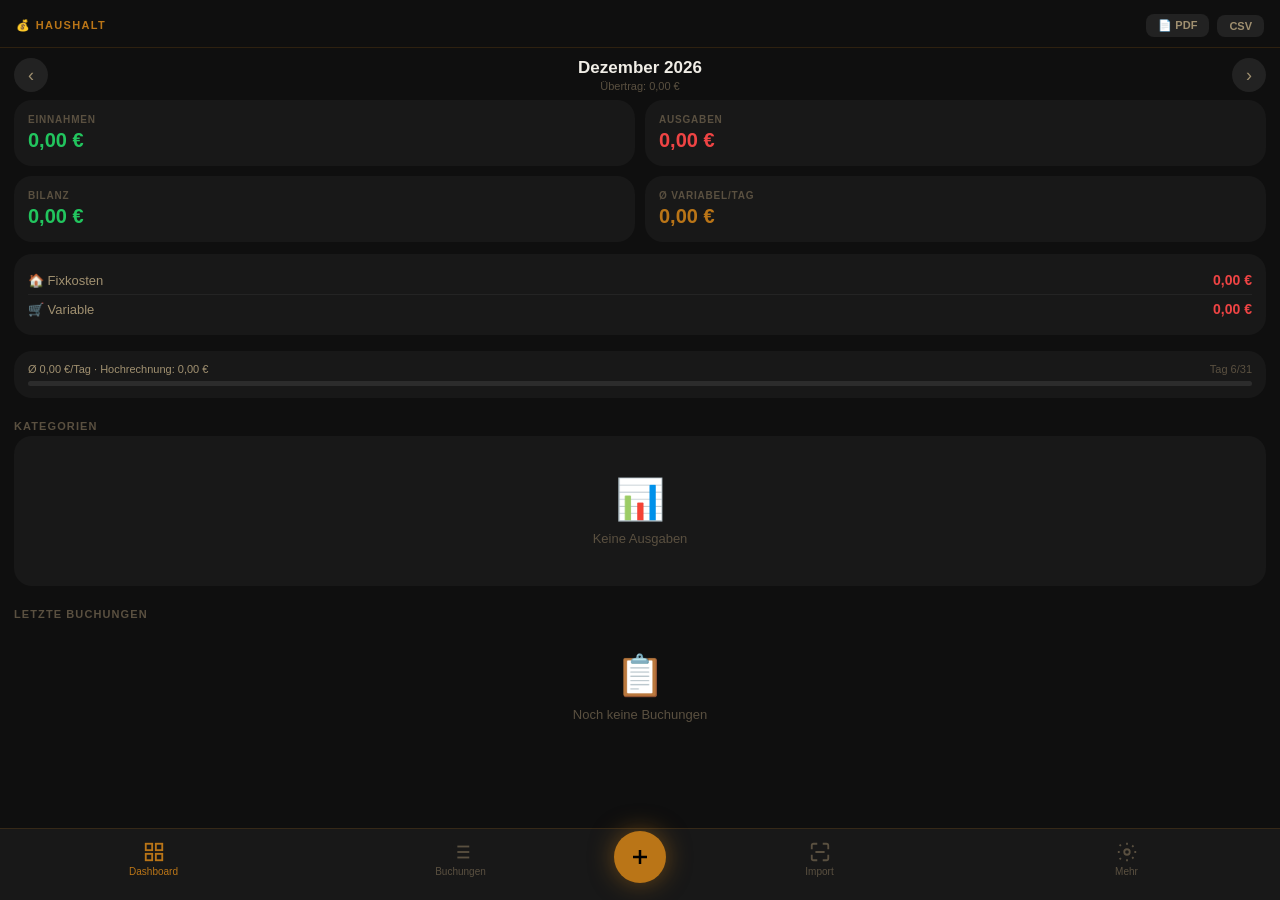
==== commit f8f9a746: "Haushaltsapp: Downgrade rueckgaengig - vollstaendige v2_14 Version wiederhergestellt - 15 Module auf" ====
--- a/haushalt/index.html
+++ b/haushalt/index.html
@@ -2,772 +2,359 @@
 <html lang="de">
 <head>
 <meta charset="UTF-8">
-<meta name="viewport" content="width=device-width, initial-scale=1.0, maximum-scale=1.0, user-scalable=no">
+<meta name="viewport" content="width=device-width,initial-scale=1,maximum-scale=1,user-scalable=no">
 <meta name="mobile-web-app-capable" content="yes">
 <meta name="apple-mobile-web-app-capable" content="yes">
-<meta name="apple-mobile-web-app-status-bar-style" content="black-translucent">
-<meta name="theme-color" content="#BA7517">
+<meta name="apple-mobile-web-app-status-bar-style" content="black">
+<meta name="theme-color" content="#0f0f0f">
 <title>Haushalt</title>
 <link rel="manifest" href="manifest.json">
-<style>
-*{box-sizing:border-box;margin:0;padding:0;-webkit-tap-highlight-color:transparent}
-:root{
-  --bg:#0f0f0f;--bg2:#1a1a1a;--bg3:#242424;--bg4:#2e2e2e;
-  --txt:#f0f0f0;--txt2:#a0a0a0;--txt3:#606060;
-  --amber:#BA7517;--amber2:#EF9F27;
-  --green:#16a34a;--red:#dc2626;--blue:#2563eb;
-  --border:#333;--border2:#444;
-  --radius:10px;--radius2:16px;
-}
-body{font-family:-apple-system,BlinkMacSystemFont,'Segoe UI',sans-serif;background:var(--bg);color:var(--txt);font-size:15px;line-height:1.5;min-height:100vh;padding-bottom:80px;overscroll-behavior:none}
-a{color:inherit;text-decoration:none}
-button{cursor:pointer;border:none;background:none;color:inherit;font-family:inherit;font-size:inherit}
-
-/* NAV BOTTOM */
-.nav{position:fixed;bottom:0;left:0;right:0;height:70px;background:var(--bg2);border-top:1px solid var(--border);display:flex;align-items:center;z-index:100;padding-bottom:env(safe-area-inset-bottom)}
-.nav-btn{flex:1;display:flex;flex-direction:column;align-items:center;gap:3px;padding:8px 4px;color:var(--txt3);font-size:10px;font-weight:500;transition:color .15s}
-.nav-btn.on{color:var(--amber)}
-.nav-btn svg{width:22px;height:22px}
-.nav-fab{width:52px;height:52px;border-radius:50%;background:var(--amber);color:#000;display:flex;align-items:center;justify-content:center;box-shadow:0 4px 20px rgba(186,117,23,.5);flex-shrink:0;transition:transform .15s}
-.nav-fab:active{transform:scale(.92)}
-
-/* HEADER */
-.hdr{padding:16px 16px 8px;display:flex;align-items:center;justify-content:space-between;position:sticky;top:0;background:var(--bg);z-index:50;border-bottom:1px solid var(--border)}
-.hdr-title{font-size:20px;font-weight:700;letter-spacing:-.5px}
-.hdr-sub{font-size:12px;color:var(--txt2);margin-top:1px}
-
-/* PAGES */
-.page{display:none;padding:0 0 8px}
-.page.on{display:block}
-
-/* CARDS */
-.card{background:var(--bg2);border-radius:var(--radius2);padding:14px 16px;margin:12px 14px}
-.card-sm{background:var(--bg3);border-radius:var(--radius);padding:10px 12px}
-
-/* STATS GRID */
-.stats{display:grid;grid-template-columns:1fr 1fr;gap:10px;margin:12px 14px}
-.stat{background:var(--bg2);border-radius:var(--radius2);padding:14px}
-.stat-lbl{font-size:10px;font-weight:600;text-transform:uppercase;letter-spacing:.08em;color:var(--txt3);margin-bottom:4px}
-.stat-val{font-size:22px;font-weight:700;font-variant-numeric:tabular-nums}
-.stat-sub{font-size:11px;color:var(--txt2);margin-top:2px}
-.c-green{color:var(--green)}
-.c-red{color:var(--red)}
-.c-amber{color:var(--amber)}
-
-/* MONTH NAV */
-.mo-nav{display:flex;align-items:center;justify-content:space-between;padding:10px 14px}
-.mo-lbl{font-size:17px;font-weight:700}
-.mo-btn{width:34px;height:34px;border-radius:50%;background:var(--bg3);display:flex;align-items:center;justify-content:center;color:var(--txt2)}
-.mo-btn:active{background:var(--bg4)}
-
-/* CATEGORY BARS */
-.cat-row{display:flex;align-items:center;gap:10px;padding:8px 0;border-bottom:1px solid var(--border)}
-.cat-row:last-child{border:none}
-.cat-icon{font-size:18px;width:28px;text-align:center;flex-shrink:0}
-.cat-name{flex:1;font-size:13px;font-weight:500;color:var(--txt)}
-.cat-bar-wrap{width:80px;height:4px;background:var(--bg4);border-radius:2px;overflow:hidden}
-.cat-bar{height:100%;border-radius:2px;background:var(--amber);transition:width .4s}
-.cat-amt{font-size:13px;font-weight:600;font-variant-numeric:tabular-nums;min-width:64px;text-align:right;color:var(--red)}
-
-/* TRANSACTIONS */
-.tx-list{padding:0 14px}
-.tx-row{display:flex;align-items:center;gap:12px;padding:10px 0;border-bottom:1px solid var(--border)}
-.tx-row:last-child{border:none}
-.tx-icon{width:38px;height:38px;border-radius:50%;background:var(--bg3);display:flex;align-items:center;justify-content:center;font-size:17px;flex-shrink:0}
-.tx-info{flex:1;min-width:0}
-.tx-store{font-size:14px;font-weight:600;white-space:nowrap;overflow:hidden;text-overflow:ellipsis}
-.tx-desc{font-size:11px;color:var(--txt2);white-space:nowrap;overflow:hidden;text-overflow:ellipsis;margin-top:1px}
-.tx-right{text-align:right;flex-shrink:0}
-.tx-amt{font-size:15px;font-weight:700;font-variant-numeric:tabular-nums}
-.tx-date{font-size:11px;color:var(--txt3);margin-top:2px}
-.tx-del{color:var(--txt3);padding:4px 8px;font-size:16px}
-
-/* MODAL */
-.modal-bg{position:fixed;inset:0;background:rgba(0,0,0,.7);z-index:200;display:flex;align-items:flex-end;opacity:0;pointer-events:none;transition:opacity .2s}
-.modal-bg.on{opacity:1;pointer-events:all}
-.modal{background:var(--bg2);border-radius:var(--radius2) var(--radius2) 0 0;padding:20px 16px 32px;width:100%;max-height:90vh;overflow-y:auto;transform:translateY(40px);transition:transform .25s}
-.modal-bg.on .modal{transform:none}
-.modal-title{font-size:18px;font-weight:700;margin-bottom:16px}
-.modal-close{position:absolute;top:16px;right:16px;width:30px;height:30px;border-radius:50%;background:var(--bg3);display:flex;align-items:center;justify-content:center;font-size:18px;color:var(--txt2)}
-.modal-rel{position:relative}
-
-/* FORM */
-.fld{margin-bottom:12px}
-.fld label{display:block;font-size:11px;font-weight:600;text-transform:uppercase;letter-spacing:.06em;color:var(--txt3);margin-bottom:5px}
-.fld input,.fld select,.fld textarea{width:100%;background:var(--bg3);border:1px solid var(--border2);border-radius:var(--radius);padding:10px 12px;color:var(--txt);font-size:15px;font-family:inherit;outline:none}
-.fld input:focus,.fld select:focus,.fld textarea:focus{border-color:var(--amber)}
-.fld textarea{resize:none;height:70px}
-select option{background:var(--bg2)}
-
-/* TYPE TOGGLE */
-.type-toggle{display:flex;gap:8px;margin-bottom:14px}
-.type-btn{flex:1;padding:9px;border-radius:var(--radius);border:1px solid var(--border2);background:var(--bg3);font-size:14px;font-weight:600;transition:all .15s}
-.type-btn.on[data-t="expense"]{background:rgba(220,38,38,.15);border-color:var(--red);color:var(--red)}
-.type-btn.on[data-t="income"]{background:rgba(22,163,74,.15);border-color:var(--green);color:var(--green)}
-
-/* SUBMIT BTN */
-.btn-primary{width:100%;padding:14px;border-radius:var(--radius2);background:var(--amber);color:#000;font-size:16px;font-weight:700;margin-top:8px;transition:transform .1s}
-.btn-primary:active{transform:scale(.97)}
-
-/* SCAN */
-.scan-area{background:var(--bg3);border-radius:var(--radius2);padding:20px;text-align:center;border:2px dashed var(--border2);margin:14px}
-.scan-icon{font-size:48px;margin-bottom:8px}
-.scan-btn{background:var(--amber);color:#000;padding:12px 24px;border-radius:var(--radius2);font-weight:700;font-size:15px;margin-top:12px;display:inline-block}
-
-/* FILTER */
-.filter-row{display:flex;gap:8px;padding:8px 14px;overflow-x:auto;scrollbar-width:none}
-.filter-row::-webkit-scrollbar{display:none}
-.chip{padding:6px 14px;border-radius:20px;background:var(--bg3);font-size:12px;font-weight:500;color:var(--txt2);flex-shrink:0;transition:all .15s}
-.chip.on{background:var(--amber);color:#000}
-
-/* TOAST */
-.toast{position:fixed;top:20px;left:50%;transform:translateX(-50%) translateY(-80px);background:var(--bg3);color:var(--txt);padding:10px 20px;border-radius:var(--radius2);font-size:14px;font-weight:500;z-index:300;transition:transform .3s;border:1px solid var(--border2);white-space:nowrap}
-.toast.show{transform:translateX(-50%) translateY(0)}
-
-/* SECTION TITLE */
-.sec{font-size:12px;font-weight:600;text-transform:uppercase;letter-spacing:.08em;color:var(--txt3);padding:12px 14px 4px}
-
-/* AI RESULT */
-.ai-result{background:var(--bg3);border-radius:var(--radius);padding:12px;margin:10px 0;border:1px solid var(--border2)}
-.ai-result p{font-size:13px;color:var(--txt2);margin-bottom:8px}
-.ai-item{display:flex;justify-content:space-between;align-items:center;padding:6px 0;border-bottom:1px solid var(--border)}
-.ai-item:last-child{border:none}
-
-/* LOADING */
-.loading{display:flex;align-items:center;gap:8px;color:var(--txt2);font-size:14px;padding:16px}
-.spinner{width:18px;height:18px;border:2px solid var(--border2);border-top-color:var(--amber);border-radius:50%;animation:spin .6s linear infinite;flex-shrink:0}
-@keyframes spin{to{transform:rotate(360deg)}}
-
-/* EMPTY STATE */
-.empty{text-align:center;padding:32px 16px;color:var(--txt3)}
-.empty-icon{font-size:40px;margin-bottom:8px}
-.empty p{font-size:14px}
-
-/* SEARCH */
-.search-wrap{padding:8px 14px}
-.search-wrap input{background:var(--bg2);border:1px solid var(--border);border-radius:var(--radius2);padding:10px 14px;width:100%;color:var(--txt);font-size:14px;font-family:inherit;outline:none}
-.search-wrap input:focus{border-color:var(--amber)}
-
-/* CSV */
-.drop-zone{background:var(--bg3);border:2px dashed var(--border2);border-radius:var(--radius2);padding:28px 16px;text-align:center;margin:14px;transition:border-color .2s}
-.drop-zone.drag{border-color:var(--amber)}
-.drop-icon{font-size:40px;margin-bottom:10px}
-
-/* GUTSCHEINE */
-.coupon-row{display:flex;align-items:center;justify-content:space-between;padding:10px 0;border-bottom:1px solid var(--border)}
-.coupon-shop{font-size:14px;font-weight:600}
-.coupon-val{font-size:16px;font-weight:700;color:var(--amber)}
-
-@media(prefers-color-scheme:light){
-  :root{--bg:#f5f5f0;--bg2:#fff;--bg3:#f0ede8;--bg4:#e8e4de;--txt:#1a1a1a;--txt2:#666;--txt3:#999;--border:#e0dcd4;--border2:#ccc}
-}
-</style>
+<link rel="stylesheet" href="styles.css">
 </head>
 <body>
 
-<!-- TOAST -->
-<div class="toast" id="toast"></div>
-
-<!-- PAGES -->
-<div id="pg-dash" class="page on">
+<div id="toast" class="toast"></div>
+
+<div id="loading-overlay">
+  <div class="spinner"></div>
+  <div class="loading-txt">Haushalt lädt...</div>
+</div>
+
+<!-- ── DASHBOARD ──────────────────────────────────────────── -->
+<div class="page on" id="p-dashboard">
   <div class="hdr">
-    <div>
-      <div class="hdr-title">Haushalt 💰</div>
-      <div class="hdr-sub" id="dash-sub">Danni & Jenny</div>
-    </div>
-    <div style="display:flex;gap:8px">
-      <button onclick="exportPDF()" style="background:var(--bg3);border-radius:8px;padding:6px 12px;font-size:12px;color:var(--txt2)">📄 PDF</button>
-      <button onclick="exportCSV()" style="background:var(--bg3);border-radius:8px;padding:6px 12px;font-size:12px;color:var(--txt2)">CSV</button>
-    </div>
-  </div>
-  <div class="mo-nav">
-    <button class="mo-btn" onclick="changeMonth(-1)">&#8592;</button>
-    <div class="mo-lbl" id="mo-label">März 2026</div>
-    <button class="mo-btn" onclick="changeMonth(1)">&#8594;</button>
-  </div>
-  <div class="stats" id="dash-stats"></div>
-  <div class="sec">Ausgaben nach Kategorie</div>
-  <div class="card" style="padding:8px 12px" id="cat-list"></div>
-  <div class="sec">Letzte Buchungen</div>
-  <div class="tx-list" id="recent-list"></div>
-</div>
-
-<div id="pg-list" class="page">
+    <div class="hdr-brand">💰 Haushalt</div>
+    <div class="hdr-actions">
+      <button class="hdr-btn" onclick="App.exportPDF()">📄 PDF</button>
+      <button class="hdr-btn" onclick="App.exportCSV()">CSV</button>
+    </div>
+  </div>
+  <div class="scroll">
+    <div class="mo-nav">
+      <button class="mo-btn" onclick="UI.changeMonth(-1)" aria-label="Vormonat">‹</button>
+      <div class="mo-label-wrap">
+        <div class="mo-lbl" id="mo-label">Monat</div>
+        <div class="mo-carry" id="d-carry" onclick="App.editCarryOver()" title="Übertrag bearbeiten">Übertrag: 0,00 €</div>
+      </div>
+      <button class="mo-btn" onclick="UI.changeMonth(1)" aria-label="Nächster Monat">›</button>
+    </div>
+    <div class="stats">
+      <div class="stat">
+        <div class="stat-lbl">Einnahmen</div>
+        <div class="stat-val c-green" id="d-income">0,00 €</div>
+      </div>
+      <div class="stat">
+        <div class="stat-lbl">Ausgaben</div>
+        <div class="stat-val c-red" id="d-expenses">0,00 €</div>
+      </div>
+      <div class="stat">
+        <div class="stat-lbl">Bilanz</div>
+        <div class="stat-val" id="d-balance">0,00 €</div>
+      </div>
+      <div class="stat">
+        <div class="stat-lbl">Ø variabel/Tag</div>
+        <div class="stat-val c-amber" id="d-daily">0,00 €</div>
+      </div>
+    </div>
+    <div class="card" style="margin:0 14px 12px">
+      <div class="card-inner" id="d-fixvar"></div>
+    </div>
+    <div id="d-extra"></div>
+    <div class="card" style="margin:0 14px 12px">
+      <div class="card-inner" id="d-progress"></div>
+    </div>
+    <div class="sec">Kategorien</div>
+    <div class="card"><div class="card-inner" id="d-cats"></div></div>
+    <div class="sec">Letzte Buchungen</div>
+    <div id="d-recent"></div>
+    <div style="height:16px"></div>
+  </div>
+</div>
+
+<!-- ── BUCHUNGEN ──────────────────────────────────────────── -->
+<div class="page" id="p-list">
   <div class="hdr">
-    <div class="hdr-title">Buchungen</div>
-  </div>
-  <div class="search-wrap"><input type="text" placeholder="Suchen..." id="search-inp" oninput="renderList()"></div>
-  <div class="filter-row" id="cat-chips"></div>
-  <div id="tx-list-wrap"></div>
-</div>
-
-<div id="pg-scan" class="page">
-  <div class="hdr"><div class="hdr-title">Bon scannen</div></div>
-  <div class="scan-area" id="scan-area">
-    <div class="scan-icon">🧾</div>
-    <div style="font-size:15px;font-weight:600;margin-bottom:4px">Kassenbon fotografieren</div>
-    <div style="font-size:13px;color:var(--txt2)">KI liest den Bon automatisch aus und erstellt die Buchungen</div>
-    <label class="scan-btn" for="scan-file">📷 Foto wählen</label>
-    <input type="file" id="scan-file" accept="image/*" capture="environment" style="display:none" onchange="handleScan(this)">
-  </div>
-  <div id="scan-result"></div>
-</div>
-
-<div id="pg-more" class="page">
-  <div class="hdr"><div class="hdr-title">Mehr</div></div>
-
-  <div class="sec">CSV Import (Kontoauszug)</div>
-  <div class="drop-zone" id="drop-zone">
-    <div class="drop-icon">📄</div>
-    <div style="font-size:14px;font-weight:600;margin-bottom:4px">CSV Datei importieren</div>
-    <div style="font-size:12px;color:var(--txt2);margin-bottom:12px">Sparkasse, N26, DKB, Commerzbank...</div>
-    <label style="background:var(--amber);color:#000;padding:10px 20px;border-radius:var(--radius);font-weight:700;font-size:14px;cursor:pointer" for="csv-file">Datei wählen</label>
-    <input type="file" id="csv-file" accept=".csv,.txt" style="display:none" onchange="handleCSV(this)">
-  </div>
-  <div id="csv-result"></div>
-
-  <div class="sec">Gutscheine / Guthaben</div>
-  <div class="card" id="coupons-wrap"></div>
-
-  <div class="sec">Daten</div>
-  <div class="card" style="display:flex;flex-direction:column;gap:10px">
-    <button onclick="exportCSV()" style="background:var(--bg3);border-radius:var(--radius);padding:11px;font-size:14px;font-weight:600;text-align:left">📤 Alle Daten exportieren (CSV)</button>
-    <button onclick="if(confirm('Alle Daten löschen?'))clearData()" style="background:rgba(220,38,38,.12);border-radius:var(--radius);padding:11px;font-size:14px;font-weight:600;text-align:left;color:var(--red)">🗑️ Alle Daten löschen</button>
-  </div>
-  <div style="height:20px"></div>
-</div>
-
-<!-- ADD MODAL -->
-<div class="modal-bg" id="add-modal">
-  <div class="modal modal-rel">
-    <div class="modal-title" id="modal-title">Buchung hinzufügen</div>
-    <button class="modal-close" onclick="closeModal()">✕</button>
+    <div class="hdr-brand">📋 Buchungen</div>
+  </div>
+  <div class="search-wrap">
+    <input class="search-inp" type="search" placeholder="Suchen..."
+      id="search-inp" oninput="App.setSearch(this.value)" autocomplete="off">
+  </div>
+  <div class="chip-row" id="scope-tabs"></div>
+  <div class="chip-row" id="cat-chips"></div>
+  <div class="scroll" id="tx-list-wrap"></div>
+</div>
+
+<!-- ── IMPORT / SCAN ──────────────────────────────────────── -->
+<div class="page" id="p-import">
+  <div class="hdr">
+    <div class="hdr-brand">🧾 Import &amp; Scan</div>
+  </div>
+  <div class="scroll">
+
+    <!-- BON SCAN -->
+    <div class="sec">Kassenbon scannen</div>
+    <div class="scan-area">
+      <div style="font-size:40px;margin-bottom:8px">🧾</div>
+      <div style="font-size:14px;font-weight:600;margin-bottom:4px">Bon fotografieren</div>
+      <div style="font-size:12px;color:var(--txt2);margin-bottom:14px">
+        KI liest den Bon aus – du prüfst vor dem Speichern
+      </div>
+      <label class="drop-btn" for="scan-file">📷 Foto / Datei wählen</label>
+      <input type="file" id="scan-file" accept="image/*"
+        style="display:none" onchange="App.handleScan(this)">
+    </div>
+    <div style="padding:0 14px" id="scan-result-wrap"></div>
+
+    <!-- CSV IMPORT -->
+    <div class="sec">CSV Import (Kontoauszug)</div>
+    <div class="drop-zone" id="drop-zone">
+      <div class="drop-icon">📄</div>
+      <div class="drop-lbl">CSV-Datei importieren</div>
+      <div class="drop-sub">Sparkasse · N26 · DKB · Commerzbank · ING</div>
+      <label class="drop-btn" for="csv-file">Datei wählen</label>
+      <input type="file" id="csv-file" accept=".csv,.txt"
+        style="display:none" onchange="App.handleCSVFile(this)">
+    </div>
+    <div style="padding:0 14px" id="csv-result"></div>
+
+    <!-- PARTNER IMPORT -->
+    <div class="sec">🔀 Partner-Daten zusammenführen</div>
+    <div class="drop-zone" id="partner-drop-zone">
+      <div class="drop-icon">🤝</div>
+      <div class="drop-lbl">Daten vom Partner importieren</div>
+      <div class="drop-sub">Exportdatei des Partners wählen – Duplikate werden automatisch übersprungen</div>
+      <label class="drop-btn" for="partner-file">Datei wählen</label>
+      <input type="file" id="partner-file" accept=".csv,.txt"
+        style="display:none" onchange="App.handlePartnerFile(this)">
+    </div>
+    <div style="padding:0 14px" id="partner-result"></div>
+
+    <div style="height:20px"></div>
+  </div>
+</div>
+
+<!-- ── MEHR / EINSTELLUNGEN ───────────────────────────────── -->
+<div class="page" id="p-settings">
+  <div class="hdr">
+    <div class="hdr-brand">⚙️ Mehr</div>
+  </div>
+  <div class="scroll">
+
+    <div class="sec">Gutscheine / Guthaben</div>
+    <div class="card"><div class="card-inner" id="coupons-list"></div></div>
+
+    <div class="sec">Export</div>
+    <div class="card">
+      <div class="card-inner">
+        <div class="setting-row" onclick="App.exportCSV()">
+          <div class="setting-lbl">📤 CSV exportieren</div>
+          <div class="setting-val">Alle Daten →</div>
+        </div>
+        <div class="setting-row" onclick="App.exportPDF()">
+          <div class="setting-lbl">📄 PDF Monatsbericht</div>
+          <div class="setting-val">Aktueller Monat →</div>
+        </div>
+      </div>
+    </div>
+
+    <div class="sec">Gemeinsamer Haushalt</div>
+    <div class="card">
+      <div class="card-inner">
+        <div class="setting-row" onclick="App.openDeviceSettings()">
+          <div class="setting-lbl">📱 Dieses Gerät benennen</div>
+          <div class="setting-val" id="device-info">→</div>
+        </div>
+        <div class="setting-row" onclick="App.exportForPartner()">
+          <div class="setting-lbl">🤝 Für Partner exportieren</div>
+          <div class="setting-val">Datei mit IDs →</div>
+        </div>
+      </div>
+    </div>
+
+    <div class="sec">Daten</div>
+    <div class="card">
+      <div class="card-inner">
+        <div class="setting-row" onclick="App.clearAll()">
+          <div class="setting-lbl" style="color:var(--red)">🗑️ Alle Daten löschen</div>
+          <div class="setting-val" style="color:var(--red)">→</div>
+        </div>
+      </div>
+    </div>
+
+    <div style="padding:14px;font-size:11px;color:var(--txt3);text-align:center">
+      Haushalt v2.0 · Alle Daten lokal auf deinem Gerät · Kein Server · Kein Tracking
+    </div>
+    <div style="height:20px"></div>
+  </div>
+</div>
+
+<!-- ── BOTTOM NAV ─────────────────────────────────────────── -->
+<nav class="nav">
+  <button class="nav-btn on" data-tab="dashboard" onclick="UI.goTab('dashboard')">
+    <svg viewBox="0 0 24 24" fill="none" stroke="currentColor" stroke-width="2" aria-hidden="true">
+      <rect x="3" y="3" width="7" height="7"/><rect x="14" y="3" width="7" height="7"/>
+      <rect x="3" y="14" width="7" height="7"/><rect x="14" y="14" width="7" height="7"/>
+    </svg>
+    Dashboard
+  </button>
+  <button class="nav-btn" data-tab="list" onclick="UI.goTab('list')">
+    <svg viewBox="0 0 24 24" fill="none" stroke="currentColor" stroke-width="2" aria-hidden="true">
+      <line x1="8" y1="6" x2="21" y2="6"/><line x1="8" y1="12" x2="21" y2="12"/>
+      <line x1="8" y1="18" x2="21" y2="18"/>
+      <line x1="3" y1="6" x2="3.01" y2="6"/><line x1="3" y1="12" x2="3.01" y2="12"/>
+      <line x1="3" y1="18" x2="3.01" y2="18"/>
+    </svg>
+    Buchungen
+  </button>
+  <!-- FAB – Binding erfolgt in app.js/_bindEvents() -->
+  <button class="nav-fab" id="nav-fab" type="button" aria-label="Buchung hinzufügen">
+    <svg width="24" height="24" viewBox="0 0 24 24" fill="none"
+      stroke="currentColor" stroke-width="2.5" aria-hidden="true">
+      <line x1="12" y1="5" x2="12" y2="19"/>
+      <line x1="5" y1="12" x2="19" y2="12"/>
+    </svg>
+  </button>
+  <button class="nav-btn" data-tab="import" onclick="UI.goTab('import')">
+    <svg viewBox="0 0 24 24" fill="none" stroke="currentColor" stroke-width="2" aria-hidden="true">
+      <path d="M3 9V5a2 2 0 012-2h4M3 15v4a2 2 0 002 2h4"/>
+      <path d="M21 9V5a2 2 0 00-2-2h-4M21 15v4a2 2 0 01-2 2h-4M7 12h10"/>
+    </svg>
+    Import
+  </button>
+  <button class="nav-btn" data-tab="settings" onclick="UI.goTab('settings')">
+    <svg viewBox="0 0 24 24" fill="none" stroke="currentColor" stroke-width="2" aria-hidden="true">
+      <circle cx="12" cy="12" r="3"/>
+      <path d="M19.07 4.93l-1.41 1.41M5.34 18.66l-1.41 1.41M20 12H22M2 12H4
+               M19.07 19.07l-1.41-1.41M5.34 5.34L3.93 3.93M12 20V22M12 2v2"/>
+    </svg>
+    Mehr
+  </button>
+</nav>
+
+<!-- ── GERÄT-MODAL ──────────────────────────────────── -->
+<div class="modal-bg" id="device-modal">
+  <div class="modal" style="position:relative">
+    <div class="modal-title">Gerät benennen</div>
+    <button class="modal-close" onclick="UI.closeModal('device-modal')" type="button">✕</button>
+    <p style="font-size:13px;color:var(--txt2);margin-bottom:16px;line-height:1.6">
+      Gib diesem Gerät einen Namen, z.&nbsp;B. "Danni" oder "Jenny".<br>
+      Der Name erscheint beim Partner-Export und bei importierten Buchungen.
+    </p>
+    <div class="fld">
+      <label for="device-name-input">Gerätename</label>
+      <input type="text" class="inp" id="device-name-input" placeholder="z.B. Danni"
+        maxlength="20" autocomplete="off">
+    </div>
+    <div style="font-size:11px;color:var(--txt3);margin-bottom:16px">
+      Geräte-ID: <span id="device-id-display" style="font-family:monospace"></span>
+    </div>
+    <button type="button" class="btn-primary" onclick="App.saveDeviceName()">Speichern</button>
+  </div>
+</div>
+
+<!-- ── ADD / EDIT MODAL ───────────────────────────────────── -->
+<div class="modal-bg" id="add-modal"
+  onclick="if(event.target===this) UI.closeModal('add-modal')">
+  <div class="modal" style="position:relative">
+    <div class="modal-title" id="f-modal-title">Buchung hinzufügen</div>
+    <button class="modal-close" onclick="UI.closeModal('add-modal')"
+      type="button" aria-label="Schließen">✕</button>
+
+    <input type="hidden" id="f-edit-id">
+
     <div class="type-toggle">
-      <button class="type-btn on" data-t="expense" onclick="setType('expense')">- Ausgabe</button>
-      <button class="type-btn" data-t="income" onclick="setType('income')">+ Einnahme</button>
-    </div>
-    <div class="fld">
-      <label>Datum</label>
-      <input type="date" id="f-date">
+      <button type="button" class="type-btn on" data-type="expense"
+        onclick="App.setEntryType('expense')">− Ausgabe</button>
+      <button type="button" class="type-btn" data-type="income"
+        onclick="App.setEntryType('income')">+ Einnahme</button>
+    </div>
+
+    <div class="fld">
+      <label for="f-date">Datum</label>
+      <input type="date" class="inp" id="f-date">
     </div>
     <div class="fld" id="f-store-wrap">
-      <label>Laden / Quelle</label>
-      <input type="text" id="f-store" placeholder="z.B. Edeka, Lidl...">
-    </div>
-    <div class="fld">
-      <label>Beschreibung</label>
-      <input type="text" id="f-desc" placeholder="z.B. Lebensmittel" oninput="autoFillCat()">
-    </div>
-    <div class="fld" id="f-cat-wrap">
-      <label>Kategorie</label>
-      <select id="f-cat"></select>
-    </div>
-    <div class="fld">
-      <label>Betrag (€)</label>
-      <input type="number" id="f-amt" placeholder="0,00" step="0.01" min="0">
-    </div>
-    <button class="btn-primary" onclick="saveEntry()">Speichern</button>
-  </div>
-</div>
-
-<!-- BOTTOM NAV -->
-<nav class="nav">
-  <button class="nav-btn on" data-pg="pg-dash" onclick="goPage('pg-dash')">
-    <svg viewBox="0 0 24 24" fill="none" stroke="currentColor" stroke-width="2"><rect x="3" y="3" width="7" height="7"/><rect x="14" y="3" width="7" height="7"/><rect x="3" y="14" width="7" height="7"/><rect x="14" y="14" width="7" height="7"/></svg>
-    Dashboard
-  </button>
-  <button class="nav-btn" data-pg="pg-list" onclick="goPage('pg-list')">
-    <svg viewBox="0 0 24 24" fill="none" stroke="currentColor" stroke-width="2"><line x1="8" y1="6" x2="21" y2="6"/><line x1="8" y1="12" x2="21" y2="12"/><line x1="8" y1="18" x2="21" y2="18"/><line x1="3" y1="6" x2="3.01" y2="6"/><line x1="3" y1="12" x2="3.01" y2="12"/><line x1="3" y1="18" x2="3.01" y2="18"/></svg>
-    Buchungen
-  </button>
-  <button class="nav-fab" onclick="openModal()">
-    <svg width="26" height="26" viewBox="0 0 24 24" fill="none" stroke="currentColor" stroke-width="3"><line x1="12" y1="5" x2="12" y2="19"/><line x1="5" y1="12" x2="19" y2="12"/></svg>
-  </button>
-  <button class="nav-btn" data-pg="pg-scan" onclick="goPage('pg-scan')">
-    <svg viewBox="0 0 24 24" fill="none" stroke="currentColor" stroke-width="2"><path d="M3 9V5a2 2 0 012-2h4M3 15v4a2 2 0 002 2h4M21 9V5a2 2 0 00-2-2h-4M21 15v4a2 2 0 01-2 2h-4M7 12h10"/></svg>
-    Bon scan
-  </button>
-  <button class="nav-btn" data-pg="pg-more" onclick="goPage('pg-more')">
-    <svg viewBox="0 0 24 24" fill="none" stroke="currentColor" stroke-width="2"><circle cx="12" cy="12" r="3"/><path d="M19.07 4.93l-1.41 1.41M5.34 18.66l-1.41 1.41M20 12H22M2 12H4M19.07 19.07l-1.41-1.41M5.34 5.34L3.93 3.93M12 20V22M12 2v2"/></svg>
-    Mehr
-  </button>
-</nav>
-
-<script src="seeddata.js"></script>
-<script>
-const CATS=[
-  {n:'Lebensmittel',i:'🛒',k:['edeka','rewe','aldi','lidl','kaufland','nahkauf','norma','netto','penny','konsum','rossmann lebensmittel']},
-  {n:'Zigaretten',i:'🚬',k:['zigaretten','tabak','kiosk','polenmarkt']},
-  {n:'Energy',i:'⚡',k:['energy','monster','red bull']},
-  {n:'Kosmetik',i:'🧴',k:['rossmann','dm ','drogerie','kosmetik','solarium']},
-  {n:'Miete',i:'🏠',k:['miete','grundstück','putzmann','erbengem']},
-  {n:'Strom',i:'💡',k:['strom','vattenfall','energie']},
-  {n:'BVG/Fahrkarte',i:'🚇',k:['bvg','fahrkarte','s-bahn','u-bahn']},
-  {n:'Versicherung',i:'🛡️',k:['versicherung','solidar','docura','barmer']},
-  {n:'Unterhaltung',i:'🎬',k:['netflix','disney','unterhaltung','spotify']},
-  {n:'KG/Medikamente',i:'💊',k:['apotheke','medikament','krankengymnastik','physio','sum up','mediserv','klinik','zahnarzt']},
-  {n:'Kaffee',i:'☕',k:['kaffee','café','cafe','espresso','waldfriede','starbuck']},
-  {n:'Kleidung',i:'👕',k:['kleidung','new yorker','h&m','woolworth','schuhe']},
-  {n:'Putzmittel',i:'🧹',k:['reinigung','putz','putzmittel']},
-  {n:'Friseur',i:'✂️',k:['friseur','frisör']},
-  {n:'Tanken',i:'⛽',k:['tanken','aral','shell','bp ','esso','jet ','total ','eko tank']},
-  {n:'HP Drucker',i:'🖨️',k:['hp drucker','drucker']},
-  {n:'Chat GPT',i:'🤖',k:['chat gpt','chatgpt']},
-  {n:'Kontogebühren',i:'🏦',k:['kontogebühr','kontoführung','sparkasse konto','entgeld','bankkarte']},
-  {n:'Essen außerhalb',i:'🍽️',k:['essen','pizza','restaurant','döner','mcdonalds','domino','bratpfanne','piraten','schnitzel']},
-  {n:'Freizeit',i:'🎯',k:['schwimmbad','freizeit','volksfest','sport','museum']},
-  {n:'Haushaltswaren',i:'🏡',k:['haushalt','obi','baumarkt','euroshop']},
-  {n:'Sonstiges',i:'💸',k:[]},
-];
-
-function autoDetectCat(store,desc){
-  const s=(store+' '+desc).toLowerCase();
-  for(const c of CATS.slice(0,-1)){if(c.k.some(k=>s.includes(k)))return c.n;}
-  return'Sonstiges';
-}
-
-// STATE
-let state={tx:[],income:[],curMonth:null,filterCat:'Alle',editId:null,txType:'expense'};
-
-// STORAGE
-function save(){localStorage.setItem('hh_tx',JSON.stringify(state.tx));localStorage.setItem('hh_inc',JSON.stringify(state.income));}
-function load(){
-  const tx=localStorage.getItem('hh_tx');
-  const inc=localStorage.getItem('hh_inc');
-  if(tx){state.tx=JSON.parse(tx);state.income=JSON.parse(inc||'[]');}
-  else{
-    // First run: load seed data
-    state.tx=SEED_DATA.transactions||[];
-    state.income=SEED_DATA.income||[];
-    save();
-  }
-}
-
-// FORMAT
-const fmt=n=>n.toLocaleString('de-DE',{minimumFractionDigits:2,maximumFractionDigits:2})+' €';
-const fmtShort=n=>{
-  if(n>=1000)return(n/1000).toFixed(1)+'k €';
-  return n.toLocaleString('de-DE',{minimumFractionDigits:0,maximumFractionDigits:0})+' €';
-};
-const MOS=['Januar','Februar','März','April','Mai','Juni','Juli','August','September','Oktober','November','Dezember'];
-function fmtDate(s){const[y,m,d]=s.split('-');return`${d}.${m}.${y}`;}
-function moKey(d){return d.slice(0,7);}
-function moLabel(k){const[y,m]=k.split('-');return MOS[parseInt(m)-1]+' '+y;}
-
-// NAV
-function goPage(id){
-  document.querySelectorAll('.page').forEach(p=>p.classList.remove('on'));
-  document.getElementById(id).classList.add('on');
-  document.querySelectorAll('.nav-btn').forEach(b=>{b.classList.toggle('on',b.dataset.pg===id)});
-  if(id==='pg-dash')renderDash();
-  if(id==='pg-list')renderList();
-  if(id==='pg-more')renderCoupons();
-}
-
-// MONTH
-function changeMonth(d){
-  const [y,m]=state.curMonth.split('-').map(Number);
-  const nd=new Date(y,m-1+d,1);
-  state.curMonth=`${nd.getFullYear()}-${String(nd.getMonth()+1).padStart(2,'0')}`;
-  renderDash();
-}
-
-function getMonthTx(k){return state.tx.filter(t=>moKey(t.date)===k);}
-function getMonthInc(k){return state.income.filter(t=>moKey(t.date)===k);}
-
-// DASH
-function renderDash(){
-  const k=state.curMonth;
-  document.getElementById('mo-label').textContent=moLabel(k);
-  const txs=getMonthTx(k);
-  const incs=getMonthInc(k);
-  const totalExp=txs.reduce((s,t)=>s+t.amount,0);
-  const totalInc=incs.reduce((s,t)=>s+t.amount,0);
-  const balance=totalInc-totalExp;
-
-  document.getElementById('dash-sub').textContent=`${txs.length} Buchungen`;
-
-  document.getElementById('dash-stats').innerHTML=`
-    <div class="stat"><div class="stat-lbl">Einnahmen</div><div class="stat-val c-green">${fmtShort(totalInc)}</div><div class="stat-sub">${incs.length} Posten</div></div>
-    <div class="stat"><div class="stat-lbl">Ausgaben</div><div class="stat-val c-red">${fmtShort(totalExp)}</div><div class="stat-sub">${txs.length} Buchungen</div></div>
-    <div class="stat"><div class="stat-lbl">Bilanz</div><div class="stat-val ${balance>=0?'c-green':'c-red'}">${balance>=0?'+':''}${fmtShort(Math.abs(balance))}</div><div class="stat-sub">${balance>=0?'Überschuss':'Minus'}</div></div>
-    <div class="stat"><div class="stat-lbl">Ø pro Tag</div><div class="stat-val c-amber">${fmtShort(totalExp/30)}</div><div class="stat-sub">täglich</div></div>
-  `;
-
-  // Categories
-  const catMap={};
-  txs.forEach(t=>{catMap[t.cat]=(catMap[t.cat]||0)+t.amount;});
-  const sorted=Object.entries(catMap).sort((a,b)=>b[1]-a[1]);
-  const maxVal=sorted[0]?sorted[0][1]:1;
-  const cl=document.getElementById('cat-list');
-  if(!sorted.length){cl.innerHTML='<div class="empty"><div>Keine Daten</div></div>';return;}
-  cl.innerHTML=sorted.slice(0,10).map(([cat,amt])=>{
-    const ci=CATS.find(c=>c.n===cat)||{i:'💸'};
-    return`<div class="cat-row">
-      <div class="cat-icon">${ci.i}</div>
-      <div class="cat-name">${cat}</div>
-      <div class="cat-bar-wrap"><div class="cat-bar" style="width:${Math.round(amt/maxVal*100)}%"></div></div>
-      <div class="cat-amt">${fmt(amt)}</div>
-    </div>`;
-  }).join('');
-
-  // Recent
-  const recent=[...txs].sort((a,b)=>b.date.localeCompare(a.date)).slice(0,8);
-  const rl=document.getElementById('recent-list');
-  rl.innerHTML=recent.map(t=>txRow(t)).join('');
-}
-
-function txRow(t){
-  const ci=CATS.find(c=>c.n===t.cat)||{i:'💸'};
-  return`<div class="tx-row">
-    <div class="tx-icon">${ci.i}</div>
-    <div class="tx-info">
-      <div class="tx-store">${esc(t.store)}</div>
-      <div class="tx-desc">${esc(t.desc||t.cat)}</div>
-    </div>
-    <div class="tx-right">
-      <div class="tx-amt c-red">-${fmt(t.amount)}</div>
-      <div class="tx-date">${fmtDate(t.date)}</div>
-    </div>
-    <button class="tx-del" onclick="delTx('${t.id}')">✕</button>
-  </div>`;
-}
-
-function incRow(t){
-  return`<div class="tx-row">
-    <div class="tx-icon">💰</div>
-    <div class="tx-info">
-      <div class="tx-store">${esc(t.desc)}</div>
-      <div class="tx-desc">Einnahme</div>
-    </div>
-    <div class="tx-right">
-      <div class="tx-amt c-green">+${fmt(t.amount)}</div>
-      <div class="tx-date">${fmtDate(t.date)}</div>
-    </div>
-    <button class="tx-del" onclick="delInc('${t.id}')">✕</button>
-  </div>`;
-}
-
-// LIST
-function renderList(){
-  const chips=document.getElementById('cat-chips');
-  const allCats=['Alle',...CATS.map(c=>c.n)];
-  chips.innerHTML=allCats.map(c=>`<button class="chip ${c===state.filterCat?'on':''}" onclick="state.filterCat='${c}';renderList()">${c}</button>`).join('');
-
-  const q=(document.getElementById('search-inp')?.value||'').toLowerCase();
-  let txs=[...state.tx].sort((a,b)=>b.date.localeCompare(a.date));
-  if(state.filterCat!=='Alle')txs=txs.filter(t=>t.cat===state.filterCat);
-  if(q)txs=txs.filter(t=>(t.store+t.desc+t.cat).toLowerCase().includes(q));
-
-  const wrap=document.getElementById('tx-list-wrap');
-  if(!txs.length){wrap.innerHTML='<div class="empty"><div class="empty-icon">🔍</div><p>Keine Buchungen gefunden</p></div>';return;}
-
-  // Group by month
-  const groups={};
-  txs.forEach(t=>{const k=moKey(t.date);(groups[k]=groups[k]||[]).push(t);});
-  wrap.innerHTML=Object.entries(groups).sort((a,b)=>b[0].localeCompare(a[0])).map(([k,ts])=>{
-    const total=ts.reduce((s,t)=>s+t.amount,0);
-    return`<div class="sec" style="display:flex;justify-content:space-between"><span>${moLabel(k)}</span><span style="color:var(--red)">${fmt(total)}</span></div>
-    <div class="tx-list">${ts.map(t=>txRow(t)).join('')}</div>`;
-  }).join('');
-}
-
-// MODAL
-function openModal(prefill){
-  state.txType=prefill?.type||'expense';
-  const m=document.getElementById('add-modal');
-  m.classList.add('on');
-  document.getElementById('f-date').value=prefill?.date||new Date().toISOString().slice(0,10);
-  document.getElementById('f-store').value=prefill?.store||'';
-  document.getElementById('f-desc').value=prefill?.desc||'';
-  document.getElementById('f-amt').value=prefill?.amount||'';
-  const sel=document.getElementById('f-cat');
-  sel.innerHTML=CATS.map(c=>`<option value="${c.n}">${c.i} ${c.n}</option>`).join('');
-  if(prefill?.cat)sel.value=prefill.cat;
-  updateTypeUI();
-}
-function closeModal(){document.getElementById('add-modal').classList.remove('on');}
-function setType(t){state.txType=t;updateTypeUI();}
-function updateTypeUI(){
-  document.querySelectorAll('.type-btn').forEach(b=>{b.classList.toggle('on',b.dataset.t===state.txType)});
-  document.getElementById('f-store-wrap').style.display=state.txType==='expense'?'':'none';
-  document.getElementById('f-cat-wrap').style.display=state.txType==='expense'?'':'none';
-  document.getElementById('modal-title').textContent=state.txType==='expense'?'Ausgabe hinzufügen':'Einnahme hinzufügen';
-}
-function autoFillCat(){
-  const store=document.getElementById('f-store').value;
-  const desc=document.getElementById('f-desc').value;
-  const cat=autoDetectCat(store,desc);
-  document.getElementById('f-cat').value=cat;
-}
-
-function saveEntry(){
-  const date=document.getElementById('f-date').value;
-  const amt=parseFloat(document.getElementById('f-amt').value);
-  if(!date||!amt||isNaN(amt)){toast('Bitte Datum und Betrag eingeben');return;}
-  const id='e'+Date.now();
-  if(state.txType==='expense'){
-    const store=document.getElementById('f-store').value||'Unbekannt';
-    const desc=document.getElementById('f-desc').value;
-    const cat=document.getElementById('f-cat').value||'Sonstiges';
-    state.tx.push({id,date,store,desc,cat,amount:amt});
-  } else {
-    const desc=document.getElementById('f-desc').value||'Einnahme';
-    state.income.push({id,date,desc,amount:amt});
-  }
-  save();closeModal();
-  renderDash();renderList();
-  toast('✓ Gespeichert');
-}
-
-function delTx(id){if(!confirm('Löschen?'))return;state.tx=state.tx.filter(t=>t.id!==id);save();renderDash();renderList();}
-function delInc(id){if(!confirm('Löschen?'))return;state.income=state.income.filter(t=>t.id!==id);save();renderDash();}
-
-// SCAN - AI
-async function handleScan(input){
-  const file=input.files[0];if(!file)return;
-  const res=document.getElementById('scan-result');
-  res.innerHTML='<div class="loading"><div class="spinner"></div>KI liest den Bon aus...</div>';
-
-  const b64=await new Promise(r=>{const fr=new FileReader();fr.onload=()=>r(fr.result.split(',')[1]);fr.readAsDataURL(file);});
-  const mediaType=file.type||'image/jpeg';
-
-  try{
-    const resp=await fetch('https://api.anthropic.com/v1/messages',{
-      method:'POST',
-      headers:{'Content-Type':'application/json'},
-      body:JSON.stringify({
-        model:'claude-sonnet-4-20250514',
-        max_tokens:1000,
-        messages:[{role:'user',content:[
-          {type:'image',source:{type:'base64',media_type:mediaType,data:b64}},
-          {type:'text',text:`Lies diesen Kassenbon aus. Antworte NUR mit JSON Array, kein Text davor/danach:
-[{"store":"Laden-Name","date":"YYYY-MM-DD","items":[{"desc":"Artikel","amount":1.99}],"total":12.34}]
-Wenn kein Datum: nutze heute ${new Date().toISOString().slice(0,10)}. Alle Beträge als positive Zahlen.`}
-        ]}]
-      })
-    });
-    const data=await resp.json();
-    const txt=data.content.find(b=>b.type==='text')?.text||'[]';
-    const clean=txt.replace(/```json|```/g,'').trim();
-    const parsed=JSON.parse(clean);
-
-    if(!parsed.length){res.innerHTML='<div class="card">Kein Kassenbon erkannt</div>';return;}
-    const bon=parsed[0];
-    const totalAmt=bon.total||bon.items?.reduce((s,i)=>s+i.amount,0)||0;
-    const cat=autoDetectCat(bon.store,'');
-
-    res.innerHTML=`<div class="card">
-      <div style="font-size:16px;font-weight:700;margin-bottom:8px">${esc(bon.store)} – ${fmt(totalAmt)}</div>
-      <div style="font-size:12px;color:var(--txt2);margin-bottom:12px">📅 ${bon.date} · 🏷️ ${cat}</div>
-      ${bon.items?bon.items.slice(0,6).map(i=>`<div style="display:flex;justify-content:space-between;padding:4px 0;border-bottom:1px solid var(--border);font-size:13px"><span>${esc(i.desc)}</span><span>${fmt(i.amount)}</span></div>`).join(''):''}
-      <button onclick="addFromScan('${esc(bon.store)}','${bon.date}','${cat}',${totalAmt})" style="width:100%;margin-top:12px;background:var(--amber);color:#000;padding:11px;border-radius:var(--radius);font-weight:700;font-size:14px">✓ Als Buchung speichern</button>
-    </div>`;
-  }catch(e){
-    res.innerHTML=`<div class="card" style="color:var(--red)">Fehler: ${e.message}</div>`;
-  }
-  input.value='';
-}
-
-function addFromScan(store,date,cat,amount){
-  const id='s'+Date.now();
-  state.tx.push({id,date,store,desc:'Kassenbon',cat,amount});
-  save();toast('✓ Buchung gespeichert');
-  document.getElementById('scan-result').innerHTML='';
-  goPage('pg-dash');
-}
-
-// CSV IMPORT
-async function handleCSV(input){
-  const file=input.files[0];if(!file)return;
-  const text=await file.text();
-  const rows=parseCSV(text);
-  const res=document.getElementById('csv-result');
-  if(!rows.length){res.innerHTML='<div class="card" style="color:var(--red)">Keine Transaktionen gefunden</div>';input.value='';return;}
-
-  let html=`<div class="card"><div style="font-size:15px;font-weight:700;margin-bottom:12px">${rows.length} Transaktionen gefunden</div>`;
-  rows.slice(0,5).forEach(r=>{
-    html+=`<div style="display:flex;justify-content:space-between;padding:6px 0;border-bottom:1px solid var(--border);font-size:13px">
-      <span>${esc(r.desc.slice(0,30))}</span>
-      <span class="${r.amount<0?'c-red':'c-green'}">${fmt(Math.abs(r.amount))}</span>
-    </div>`;
-  });
-  if(rows.length>5)html+=`<div style="font-size:12px;color:var(--txt3);padding-top:6px">...und ${rows.length-5} weitere</div>`;
-  html+=`<button onclick="importCSV(${JSON.stringify(rows).replace(/"/g,'&quot;')})" style="width:100%;margin-top:12px;background:var(--amber);color:#000;padding:11px;border-radius:var(--radius);font-weight:700;font-size:14px">✓ Alle importieren</button></div>`;
-  res.innerHTML=html;
-  input.value='';
-}
-
-function parseCSV(text){
-  const sep=text.includes(';')?';':',';
-  const lines=text.trim().split(/\r?\n/);
-  if(lines.length<2)return[];
-  const hdr=lines[0].split(sep).map(h=>h.replace(/["']/g,'').trim().toLowerCase());
-  const fi=(...t)=>hdr.findIndex(h=>t.some(x=>h.includes(x)));
-  const dc=fi('buchungstag','datum','date','wertstellung','buchungsdatum');
-  const tc=fi('verwendungszweck','buchungstext','payee','empfänger','beschreibung','reference','zahlungsempfänger');
-  const ac=fi('betrag','amount','umsatz','summe','wert');
-  if(ac<0)return[];
-  return lines.slice(1).flatMap(line=>{
-    if(!line.trim())return[];
-    const cols=line.split(sep).map(c=>c.replace(/["']/g,'').trim());
-    if(cols.length<=ac)return[];
-    const raw=cols[ac];
-    let amt=parseFloat(raw.replace(/\s/g,'').replace(/\./g,'').replace(',','.'));
-    if(isNaN(amt))return[];
-    let date=dc>=0?cols[dc].trim():'';
-    if(/^\d{2}\.\d{2}\.\d{4}$/.test(date)){const[d,m,y]=date.split('.');date=`${y}-${m}-${d}`;}
-    if(!/^\d{4}-\d{2}-\d{2}$/.test(date))date=new Date().toISOString().slice(0,10);
-    const desc=tc>=0?cols[tc].trim():'';
-    return[{date,desc,amount:amt}];
-  });
-}
-
-function importCSV(rows){
-  let added=0;
-  rows.forEach(r=>{
-    const id='csv'+Date.now()+Math.random();
-    const cat=autoDetectCat('',r.desc);
-    if(r.amount<0){
-      state.tx.push({id,date:r.date,store:r.desc.slice(0,30),desc:r.desc,cat,amount:Math.abs(r.amount)});
-    } else {
-      state.income.push({id,date:r.date,desc:r.desc,amount:r.amount});
-    }
-    added++;
-  });
-  save();
-  document.getElementById('csv-result').innerHTML=`<div class="card" style="color:var(--green)">✓ ${added} Buchungen importiert</div>`;
-  toast(`✓ ${added} Buchungen importiert`);
-  renderDash();renderList();
-}
-
-// COUPONS
-function renderCoupons(){
-  const coupons=[
-    {shop:'Rossmann',color:'#e00'},
-    {shop:'Kaufland',color:'#c00'},
-    {shop:'Edeka',color:'#0a0'},
-  ];
-  const k=state.curMonth;
-  const txs=getMonthTx(k);
-  const wrap=document.getElementById('coupons-wrap');
-  // Check voucher usage patterns from tx
-  wrap.innerHTML=`<div style="font-size:13px;color:var(--txt2);margin-bottom:12px">Manuelles Tracking deiner Gutscheine</div>`+
-  coupons.map(c=>`
-    <div class="coupon-row">
-      <div class="coupon-shop" style="color:${c.color}">${c.shop}</div>
-      <input type="number" step="0.01" placeholder="Guthaben €" style="width:100px;background:var(--bg3);border:1px solid var(--border2);border-radius:var(--radius);padding:6px 10px;color:var(--txt);font-size:14px;outline:none" 
-        value="${localStorage.getItem('coupon_'+c.shop)||''}"
-        onchange="localStorage.setItem('coupon_${c.shop}',this.value)">
-    </div>
-  `).join('');
-}
-
-// EXPORT
-function exportPDF(){
-  const k=state.curMonth;
-  const txs=getMonthTx(k).sort((a,b)=>b.date.localeCompare(a.date));
-  const incs=getMonthInc(k).sort((a,b)=>b.date.localeCompare(a.date));
-  const totalExp=txs.reduce((s,t)=>s+t.amount,0);
-  const totalInc=incs.reduce((s,t)=>s+t.amount,0);
-  const balance=totalInc-totalExp;
-
-  const catMap={};
-  txs.forEach(t=>{catMap[t.cat]=(catMap[t.cat]||0)+t.amount;});
-  const catRows=Object.entries(catMap).sort((a,b)=>b[1]-a[1]).map(([cat,amt])=>`
-    <tr><td>${CATS.find(c=>c.n===cat)?.i||'💸'} ${cat}</td><td style="text-align:right;color:#c00">${fmt(amt)}</td></tr>
-  `).join('');
-
-  const txRows=txs.map(t=>`
-    <tr><td>${fmtDate(t.date)}</td><td>${esc(t.store)}</td><td>${esc(t.desc)}</td><td>${t.cat}</td><td style="text-align:right;color:#c00">-${fmt(t.amount)}</td></tr>
-  `).join('');
-
-  const incRows=incs.map(t=>`
-    <tr><td>${fmtDate(t.date)}</td><td colspan="3">${esc(t.desc)}</td><td style="text-align:right;color:#0a0">+${fmt(t.amount)}</td></tr>
-  `).join('');
-
-  const html=`<!DOCTYPE html><html><head><meta charset="UTF-8">
-  <title>Haushalt ${moLabel(k)}</title>
-  <style>
-    body{font-family:Arial,sans-serif;font-size:12px;color:#222;padding:20px;max-width:800px;margin:0 auto}
-    h1{font-size:22px;margin-bottom:4px;color:#BA7517}
-    h2{font-size:15px;margin:20px 0 8px;border-bottom:2px solid #BA7517;padding-bottom:4px;color:#333}
-    .stats{display:grid;grid-template-columns:repeat(3,1fr);gap:12px;margin:16px 0}
-    .stat{background:#f5f5f0;border-radius:8px;padding:12px;text-align:center}
-    .stat-lbl{font-size:10px;color:#888;text-transform:uppercase;letter-spacing:.06em}
-    .stat-val{font-size:18px;font-weight:700;margin-top:4px}
-    table{width:100%;border-collapse:collapse;margin-bottom:12px}
-    th{background:#BA7517;color:#fff;padding:6px 8px;text-align:left;font-size:11px}
-    td{padding:5px 8px;border-bottom:1px solid #eee;font-size:11px}
-    tr:nth-child(even){background:#fafafa}
-    .footer{margin-top:24px;font-size:10px;color:#aaa;text-align:center}
-    @media print{body{padding:0}}
-  </style></head><body>
-  <h1>Haushalt Danni &amp; Jenny</h1>
-  <div style="color:#888;font-size:13px">${moLabel(k)}</div>
-  <div class="stats">
-    <div class="stat"><div class="stat-lbl">Einnahmen</div><div class="stat-val" style="color:#16a34a">${fmt(totalInc)}</div></div>
-    <div class="stat"><div class="stat-lbl">Ausgaben</div><div class="stat-val" style="color:#c00">${fmt(totalExp)}</div></div>
-    <div class="stat"><div class="stat-lbl">Bilanz</div><div class="stat-val" style="color:${balance>=0?'#16a34a':'#c00'}">${balance>=0?'+':''}${fmt(balance)}</div></div>
-  </div>
-  <h2>Ausgaben nach Kategorie</h2>
-  <table><thead><tr><th>Kategorie</th><th style="text-align:right">Betrag</th></tr></thead><tbody>${catRows}</tbody></table>
-  <h2>Alle Ausgaben</h2>
-  <table><thead><tr><th>Datum</th><th>Laden</th><th>Beschreibung</th><th>Kategorie</th><th style="text-align:right">Betrag</th></tr></thead><tbody>${txRows}</tbody></table>
-  <h2>Einnahmen</h2>
-  <table><thead><tr><th>Datum</th><th colspan="3">Beschreibung</th><th style="text-align:right">Betrag</th></tr></thead><tbody>${incRows}</tbody></table>
-  <div class="footer">Erstellt am ${new Date().toLocaleDateString('de-DE')} · Haushalt Danni &amp; Jenny</div>
-  </body></html>`;
-
-  const w=window.open('','_blank');
-  w.document.write(html);
-  w.document.close();
-  setTimeout(()=>w.print(),400);
-}
-
-function exportCSV(){
-  const rows=[['Datum','Laden','Beschreibung','Kategorie','Betrag']];
-  state.tx.forEach(t=>rows.push([t.date,t.store,t.desc,t.cat,-t.amount]));
-  state.income.forEach(t=>rows.push([t.date,'',t.desc,'Einnahme',t.amount]));
-  const csv=rows.map(r=>r.join(';')).join('\n');
-  const blob=new Blob(['\uFEFF'+csv],{type:'text/csv;charset=utf-8'});
-  const a=document.createElement('a');a.href=URL.createObjectURL(blob);a.download=`haushalt_export_${new Date().toISOString().slice(0,10)}.csv`;a.click();
-}
-
-function clearData(){state.tx=[];state.income=[];save();renderDash();renderList();toast('Alle Daten gelöscht');}
-
-// TOAST
-let toastTimer;
-function toast(msg){
-  const t=document.getElementById('toast');
-  t.textContent=msg;t.classList.add('show');
-  clearTimeout(toastTimer);toastTimer=setTimeout(()=>t.classList.remove('show'),2500);
-}
-
-function esc(s){return String(s||'').replace(/&/g,'&amp;').replace(/</g,'&lt;').replace(/>/g,'&gt;').replace(/"/g,'&quot;');}
-
-// INIT
-function init(){
-  load();
-  // Set current month
-  const now=new Date();
-  state.curMonth=`${now.getFullYear()}-${String(now.getMonth()+1).padStart(2,'0')}`;
-  // Check if current month has data, else go to last month with data
-  if(!getMonthTx(state.curMonth).length&&!getMonthInc(state.curMonth).length){
-    const allMonths=[...new Set([...state.tx.map(t=>moKey(t.date)),...state.income.map(t=>moKey(t.date))])].sort();
-    if(allMonths.length)state.curMonth=allMonths[allMonths.length-1];
-  }
-  renderDash();
-  // SW
-  if('serviceWorker' in navigator)navigator.serviceWorker.register('./sw.js');
-  // Drag CSV
-  const dz=document.getElementById('drop-zone');
-  dz.addEventListener('dragover',e=>{e.preventDefault();dz.classList.add('drag');});
-  dz.addEventListener('dragleave',()=>dz.classList.remove('drag'));
-  dz.addEventListener('drop',e=>{e.preventDefault();dz.classList.remove('drag');const f=e.dataTransfer.files[0];if(f){const fake={files:[f]};handleCSV(fake);}});
-}
-
-init();
-</script>
+      <label for="f-store">Laden / Quelle</label>
+      <input type="text" class="inp" id="f-store"
+        placeholder="z.B. Edeka, Lidl..."
+        oninput="UI.autoDetectCategory()" autocomplete="off">
+    </div>
+    <div class="fld">
+      <label for="f-desc">Beschreibung</label>
+      <input type="text" class="inp" id="f-desc"
+        placeholder="z.B. Lebensmittel"
+        oninput="UI.autoDetectCategory()" autocomplete="off">
+    </div>
+    <div class="fld">
+      <label for="f-cat">Kategorie</label>
+      <select class="inp" id="f-cat"></select>
+    </div>
+    <div class="fld">
+      <label for="f-amt">Betrag (€)</label>
+      <input type="number" class="inp" id="f-amt"
+        placeholder="0,00" step="0.01" min="0.01" inputmode="decimal">
+    </div>
+
+    <div class="fld">
+      <label for="f-flowscope">Bereich</label>
+      <select class="inp" id="f-flowscope" onchange="UI.onFlowScopeChange()">
+        <option value="main">📊 Hauptbuch</option>
+        <option value="side">↔️ Nebenfluss (nicht in Bilanz)</option>
+        <option value="reserve">💰 Rücklage</option>
+        <option value="obligation">⚠️ Verpflichtung</option>
+      </select>
+    </div>
+    <div class="fld" id="f-status-wrap" style="display:none">
+      <label for="f-status">Status</label>
+      <select class="inp" id="f-status">
+        <option value="open">Offen</option>
+        <option value="paid">Bezahlt</option>
+        <option value="cancelled">Abgesagt</option>
+      </select>
+    </div>
+    <div class="fld" id="f-due-wrap" style="display:none">
+      <label for="f-due">Fällig am (optional)</label>
+      <input type="date" class="inp" id="f-due">
+    </div>
+    <div class="fld" id="f-tax-wrap">
+      <label style="display:flex;align-items:center;gap:10px;cursor:pointer">
+        <input type="checkbox" id="f-tax-relevant" onchange="UI.onTaxRelevantChange(this)"
+          style="width:18px;height:18px;accent-color:var(--gold)">
+        <span>§ Steuerrelevant</span>
+      </label>
+    </div>
+    <div class="fld" id="f-taxtype-wrap" style="display:none">
+      <label for="f-taxtype">Steuerart</label>
+      <select class="inp" id="f-taxtype">
+        <option value="">– wählen –</option>
+        <option value="haushaltsnahe_dienstleistung">Haushaltsnahe Dienstleistung</option>
+        <option value="handwerkerleistung">Handwerkerleistung</option>
+        <option value="wartung">Wartung</option>
+        <option value="renovierung">Renovierung</option>
+        <option value="sonstiges">Sonstiges</option>
+      </select>
+    </div>
+    <button type="button" class="btn-primary" onclick="App.saveEntry()">
+      Speichern
+    </button>
+  </div>
+</div>
+
+<!-- Scripts – Ladereihenfolge: Basis → Logik → UI → App -->
+<script src="debug.js"></script>
+<script src="utils.js"></script>
+<script src="storage.js"></script>
+<script src="state.js"></script>
+<script src="categories.js"></script>
+<script src="validation.js"></script>
+<script src="months.js"></script>
+<script src="transactions.js"></script>
+<script src="csv.js"></script>
+<script src="pdf.js"></script>
+<script src="ocr.js"></script>
+<script src="ui.js"></script>
+<script src="app.js"></script>
+
 </body>
 </html>
--- a/haushalt/styles.css
+++ b/haushalt/styles.css
@@ -0,0 +1,249 @@
+/* styles.css – Haushalt PWA – Dark Theme, Mobile First */
+*{box-sizing:border-box;margin:0;padding:0;-webkit-tap-highlight-color:transparent}
+:root{
+  --gold:#BA7517;--gold2:#EF9F27;
+  --bg:#0f0f0f;--bg2:#181818;--bg3:#222;--bg4:#2c2c2c;--bg5:#363636;
+  --txt:#f0ede6;--txt2:#a09070;--txt3:#5a5040;
+  --green:#22c55e;--red:#ef4444;--blue:#3b82f6;
+  --border:rgba(186,117,23,.18);--border2:rgba(186,117,23,.35);
+  --r:10px;--r2:18px;
+  --safe-b:env(safe-area-inset-bottom,0px);
+}
+body{font-family:-apple-system,BlinkMacSystemFont,'Segoe UI',sans-serif;background:var(--bg);color:var(--txt);font-size:15px;min-height:100vh;padding-bottom:calc(72px + var(--safe-b));overscroll-behavior:none}
+button{cursor:pointer;border:none;background:none;color:inherit;font-family:inherit;font-size:inherit}
+input,select,textarea{font-family:inherit;font-size:15px}
+a{color:inherit;text-decoration:none}
+
+/* LOADING */
+#loading-overlay{position:fixed;inset:0;background:var(--bg);display:flex;align-items:center;justify-content:center;z-index:1000;flex-direction:column;gap:16px}
+.spinner{width:36px;height:36px;border:3px solid var(--bg4);border-top-color:var(--gold);border-radius:50%;animation:spin .6s linear infinite}
+@keyframes spin{to{transform:rotate(360deg)}}
+.loading-txt{font-size:13px;color:var(--txt3)}
+
+/* TOAST */
+.toast{position:fixed;top:16px;left:50%;transform:translateX(-50%) translateY(-80px);background:var(--bg3);border:1px solid var(--border2);color:var(--txt);padding:10px 20px;border-radius:24px;font-size:13px;font-weight:500;z-index:900;transition:transform .25s;white-space:nowrap;max-width:90vw;overflow:hidden;text-overflow:ellipsis}
+.toast.show{transform:translateX(-50%) translateY(0)}
+.toast.error{border-color:var(--red);color:var(--red)}
+.toast.success{border-color:var(--green);color:var(--green)}
+
+/* NAV */
+.nav{position:fixed;bottom:0;left:0;right:0;height:calc(72px + var(--safe-b));background:var(--bg2);border-top:1px solid var(--border);display:flex;align-items:flex-start;padding-top:6px;z-index:100}
+.nav-btn{flex:1;display:flex;flex-direction:column;align-items:center;gap:3px;padding:6px 4px;color:var(--txt3);font-size:10px;font-weight:500;transition:color .15s;background:none;border:none}
+.nav-btn.on{color:var(--gold)}
+.nav-btn svg{width:22px;height:22px}
+.nav-fab{width:52px;height:52px;border-radius:50%;background:var(--gold);color:#000;display:flex;align-items:center;justify-content:center;box-shadow:0 0 24px rgba(186,117,23,.5);flex-shrink:0;font-size:22px;transition:transform .12s;margin-top:-4px}
+.nav-fab:active{transform:scale(.92)}
+
+/* PAGES */
+.page{display:none;flex-direction:column;min-height:calc(100vh - 72px - var(--safe-b))}
+.page.on{display:flex}
+
+/* HEADER */
+.hdr{padding:14px 16px 10px;display:flex;align-items:center;justify-content:space-between;position:sticky;top:0;background:var(--bg);border-bottom:1px solid var(--border);z-index:50}
+.hdr-brand{font-size:11px;font-weight:700;letter-spacing:.12em;color:var(--gold);text-transform:uppercase}
+.hdr-actions{display:flex;gap:8px;align-items:center}
+.hdr-btn{padding:5px 12px;border-radius:8px;font-size:11px;font-weight:600;color:var(--txt2);background:var(--bg3);border:none}
+.hdr-btn:active{background:var(--bg4)}
+
+/* MONTH NAV */
+.mo-nav{display:flex;align-items:center;justify-content:space-between;padding:10px 14px 8px}
+.mo-btn{width:34px;height:34px;border-radius:50%;background:var(--bg3);display:flex;align-items:center;justify-content:center;color:var(--txt2);border:none;font-size:18px}
+.mo-btn:active{background:var(--bg4)}
+.mo-label-wrap{text-align:center}
+.mo-lbl{font-size:17px;font-weight:700;color:var(--txt)}
+.mo-carry{font-size:11px;color:var(--txt3);cursor:pointer;margin-top:2px}
+.mo-carry:hover{color:var(--gold)}
+
+/* STATS GRID */
+.stats{display:grid;grid-template-columns:1fr 1fr;gap:10px;padding:0 14px 12px}
+.stat{background:var(--bg2);border-radius:var(--r2);padding:14px}
+.stat-lbl{font-size:10px;font-weight:600;text-transform:uppercase;letter-spacing:.08em;color:var(--txt3);margin-bottom:3px}
+.stat-val{font-size:20px;font-weight:700;font-variant-numeric:tabular-nums;line-height:1.2}
+.c-green{color:var(--green)}
+.c-red{color:var(--red)}
+.c-amber{color:var(--gold)}
+
+/* SECTION TITLE */
+.sec{font-size:11px;font-weight:700;text-transform:uppercase;letter-spacing:.1em;color:var(--txt3);padding:10px 14px 4px}
+
+/* CARD */
+.card{background:var(--bg2);border-radius:var(--r2);margin:0 14px 12px;overflow:hidden}
+.card-inner{padding:12px 14px}
+
+/* CATEGORY ROWS */
+.cat-row{display:flex;align-items:center;gap:10px;padding:8px 0;border-bottom:1px solid rgba(255,255,255,.04)}
+.cat-row:last-child{border:none}
+.cat-icon{font-size:18px;width:26px;text-align:center;flex-shrink:0}
+.cat-info{flex:1;min-width:0}
+.cat-name{font-size:12px;font-weight:500;color:var(--txt);margin-bottom:4px;white-space:nowrap;overflow:hidden;text-overflow:ellipsis}
+.cat-bar-wrap{height:3px;background:var(--bg4);border-radius:2px;overflow:hidden}
+.cat-bar{height:100%;border-radius:2px;transition:width .4s}
+.cat-amt{font-size:12px;font-weight:600;color:var(--red);font-variant-numeric:tabular-nums;min-width:70px;text-align:right;flex-shrink:0}
+
+/* TX ROWS */
+.tx-list{padding:0 14px}
+.tx-row{display:flex;align-items:center;gap:10px;padding:10px 0;border-bottom:1px solid rgba(255,255,255,.05)}
+.tx-row:last-child{border:none}
+.tx-icon{width:38px;height:38px;border-radius:50%;display:flex;align-items:center;justify-content:center;font-size:17px;flex-shrink:0}
+.tx-info{flex:1;min-width:0}
+.tx-store{font-size:13px;font-weight:600;white-space:nowrap;overflow:hidden;text-overflow:ellipsis}
+.tx-desc{font-size:11px;color:var(--txt2);margin-top:1px;white-space:nowrap;overflow:hidden;text-overflow:ellipsis}
+.tx-right{text-align:right;flex-shrink:0;display:flex;align-items:center;gap:4px}
+.tx-amt{font-size:14px;font-weight:700;font-variant-numeric:tabular-nums}
+.tx-del{color:var(--txt3);padding:4px 8px;font-size:15px;line-height:1}
+.tx-del:hover{color:var(--red)}
+
+/* MONTH GROUP */
+.month-group{margin-bottom:8px}
+.month-header{display:flex;justify-content:space-between;align-items:center;padding:10px 14px 4px;font-size:11px;font-weight:700;text-transform:uppercase;letter-spacing:.08em;color:var(--txt3)}
+
+/* CHIPS (filter) */
+.chip-row{display:flex;gap:7px;padding:6px 14px 10px;overflow-x:auto;scrollbar-width:none}
+.chip-row::-webkit-scrollbar{display:none}
+.chip{padding:6px 14px;border-radius:20px;background:var(--bg3);font-size:12px;font-weight:500;color:var(--txt2);flex-shrink:0;border:none;white-space:nowrap;transition:all .12s}
+.chip.on{background:var(--gold);color:#000}
+
+/* SEARCH */
+.search-wrap{padding:8px 14px}
+.search-inp{width:100%;background:var(--bg2);border:1px solid var(--border);border-radius:var(--r2);padding:10px 14px;color:var(--txt);font-size:14px;outline:none}
+.search-inp:focus{border-color:var(--gold)}
+
+/* FORM */
+.inp{width:100%;background:var(--bg3);border:1px solid var(--border);border-radius:var(--r);padding:10px 12px;color:var(--txt);font-size:15px;outline:none;transition:border-color .15s}
+.inp:focus{border-color:var(--gold)}
+select.inp option{background:var(--bg2)}
+.fld{margin-bottom:12px}
+.fld label{display:block;font-size:10px;font-weight:700;text-transform:uppercase;letter-spacing:.08em;color:var(--txt3);margin-bottom:5px}
+
+/* TYPE TOGGLE */
+.type-toggle{display:flex;gap:8px;margin-bottom:14px}
+.type-btn{flex:1;padding:10px;border-radius:var(--r);border:1px solid var(--border);background:var(--bg3);font-size:14px;font-weight:600;transition:all .12s}
+.type-btn.on[data-type="expense"]{background:rgba(239,68,68,.15);border-color:var(--red);color:var(--red)}
+.type-btn.on[data-type="income"]{background:rgba(34,197,94,.15);border-color:var(--green);color:var(--green)}
+
+/* BUTTONS */
+.btn-primary{width:100%;padding:14px;border-radius:var(--r2);background:var(--gold);color:#000;font-size:16px;font-weight:700;margin-top:10px;transition:transform .1s}
+.btn-primary:active{transform:scale(.97)}
+.btn-secondary{padding:10px 20px;border-radius:var(--r);border:1px solid var(--border2);font-size:14px;font-weight:600;color:var(--txt2);background:var(--bg3)}
+
+/* MODAL */
+.modal-bg{position:fixed;inset:0;background:rgba(0,0,0,.72);z-index:200;display:flex;align-items:flex-end;opacity:0;pointer-events:none;transition:opacity .2s}
+.modal-bg.on{opacity:1;pointer-events:all}
+.modal{background:var(--bg2);border-radius:var(--r2) var(--r2) 0 0;padding:20px 16px calc(24px + var(--safe-b));width:100%;max-height:90vh;overflow-y:auto;transform:translateY(40px);transition:transform .25s}
+.modal-bg.on .modal{transform:none}
+.modal-title{font-size:18px;font-weight:700;margin-bottom:16px}
+.modal-close{position:absolute;top:16px;right:16px;width:30px;height:30px;border-radius:50%;background:var(--bg4);display:flex;align-items:center;justify-content:center;color:var(--txt2);font-size:18px}
+
+/* SCAN */
+.scan-area{background:var(--bg3);border:2px dashed var(--border2);border-radius:var(--r2);padding:24px;text-align:center;margin:14px}
+.scan-loading{display:flex;flex-direction:column;align-items:center;gap:10px;padding:24px;color:var(--txt2);font-size:13px}
+.scan-info{display:flex;flex-wrap:wrap;gap:8px;margin-bottom:10px;font-size:12px;color:var(--txt2)}
+.scan-item{display:flex;gap:8px;align-items:center;padding:6px 0;border-bottom:1px solid var(--border)}
+.scan-item-left{flex:1;min-width:0}
+.scan-item-desc{width:100%;background:var(--bg3);border:1px solid var(--border);border-radius:6px;padding:5px 8px;color:var(--txt);font-size:12px;outline:none;margin-bottom:3px}
+.scan-item-cat{width:100%;background:var(--bg3);border:1px solid var(--border);border-radius:6px;padding:4px 8px;color:var(--txt);font-size:11px;outline:none}
+.scan-item-amt{width:72px;background:var(--bg3);border:1px solid var(--border);border-radius:6px;padding:5px 8px;color:var(--txt);font-size:13px;text-align:right;outline:none}
+
+/* NOTICE BOXES */
+.error-box{background:rgba(239,68,68,.1);border:1px solid rgba(239,68,68,.3);border-radius:var(--r);padding:12px;color:var(--red);font-size:13px;margin:10px 0}
+.warn-box{background:rgba(234,179,8,.1);border:1px solid rgba(234,179,8,.3);border-radius:var(--r);padding:12px;color:#ca8a04;font-size:13px;margin:10px 0}
+.success-box{background:rgba(34,197,94,.1);border:1px solid rgba(34,197,94,.3);border-radius:var(--r);padding:12px;color:var(--green);font-size:13px;margin:10px 0}
+
+/* IMPORT */
+.import-preview{margin:10px 0}
+.import-header{font-size:13px;font-weight:600;margin-bottom:8px;padding:0 14px}
+.import-more{font-size:11px;color:var(--txt3);padding:6px 14px}
+
+/* COUPON */
+.coupon-row{display:flex;align-items:center;justify-content:space-between;padding:10px 0;border-bottom:1px solid var(--border)}
+.coupon-shop{font-size:14px;font-weight:600}
+.coupon-inp{width:110px;background:var(--bg3);border:1px solid var(--border);border-radius:var(--r);padding:7px 10px;color:var(--txt);font-size:13px;text-align:right;outline:none}
+
+/* SETTINGS ROW */
+.setting-row{display:flex;align-items:center;justify-content:space-between;padding:14px 0;border-bottom:1px solid rgba(255,255,255,.05);cursor:pointer}
+.setting-lbl{font-size:14px}
+.setting-val{font-size:13px;color:var(--txt2)}
+
+/* SCROLL */
+.scroll{flex:1;overflow-y:auto;padding-bottom:8px}
+
+/* EMPTY */
+.empty-state{text-align:center;padding:28px 16px;color:var(--txt3)}
+.empty-icon{font-size:40px;margin-bottom:8px}
+.empty-state p{font-size:13px}
+
+/* IMPORT WARN */
+.warn{color:#ca8a04}
+
+/* SCROLLBAR */
+::-webkit-scrollbar{width:3px}
+::-webkit-scrollbar-track{background:transparent}
+::-webkit-scrollbar-thumb{background:var(--bg4);border-radius:2px}
+
+/* DROP ZONE */
+.drop-zone{border:2px dashed var(--border2);border-radius:var(--r2);padding:24px;text-align:center;margin:14px;transition:border-color .15s}
+.drop-zone.drag{border-color:var(--gold)}
+.drop-icon{font-size:36px;margin-bottom:8px}
+.drop-lbl{font-size:14px;font-weight:600;margin-bottom:4px}
+.drop-sub{font-size:12px;color:var(--txt2);margin-bottom:12px}
+.drop-btn{background:var(--gold);color:#000;padding:10px 22px;border-radius:var(--r);font-weight:700;font-size:14px;cursor:pointer;display:inline-block}
+
+/* SEC LABEL */
+.sec-label{font-size:10px;font-weight:700;text-transform:uppercase;letter-spacing:.1em;color:var(--txt3);margin:10px 0 6px}
+
+/* ── FIXKOSTEN / VARIABLE SPLIT ─────────────────────────────── */
+.fixvar-item{display:flex;align-items:center;justify-content:space-between;padding:6px 0;border-bottom:1px solid rgba(255,255,255,.05)}
+.fixvar-item:last-child{border:none}
+.fixvar-lbl{font-size:13px;color:var(--txt2)}
+.fixvar-amt{font-size:14px;font-weight:700;font-variant-numeric:tabular-nums}
+.fix-badge{font-size:9px;font-weight:700;background:rgba(147,51,234,.2);color:#a855f7;padding:1px 5px;border-radius:4px;text-transform:uppercase;letter-spacing:.04em;vertical-align:middle}
+
+/* ── AUSGABEN-VERLAUF ────────────────────────────────────────── */
+.prog-row{display:flex;align-items:center;justify-content:space-between;margin-bottom:6px}
+.prog-lbl{font-size:11px;color:var(--txt2)}
+.prog-day{font-size:11px;color:var(--txt3)}
+.prog-bar-wrap{height:5px;background:var(--bg4);border-radius:3px;overflow:hidden}
+.prog-bar{height:100%;border-radius:3px;transition:width .4s}
+
+/* ── TX ITEMS (Lebensmittel Positionen) ──────────────────────── */
+.tx-items{display:flex;flex-wrap:wrap;gap:4px;margin-top:4px}
+.tx-item-chip{font-size:10px;background:var(--bg4);color:var(--txt3);padding:2px 7px;border-radius:10px;white-space:nowrap}
+
+/* ── EDIT BUTTON ─────────────────────────────────────────────── */
+.tx-del{color:var(--txt3);padding:3px 7px;font-size:14px;line-height:1;background:none;border:none;cursor:pointer}
+.tx-del:hover{color:var(--gold)}
+
+/* ── PARTNER / GERÄT ─────────────────────────────────────────── */
+.device-badge{font-size:9px;font-weight:700;background:rgba(37,99,235,.18);color:#60a5fa;padding:1px 6px;border-radius:4px;margin-left:5px;letter-spacing:.03em;vertical-align:middle}
+.info-box{background:rgba(37,99,235,.1);border:1px solid rgba(37,99,235,.25);border-radius:var(--r);padding:12px;color:#93c5fd;font-size:13px;margin-bottom:10px}
+
+/* ── SCOPE BADGES ────────────────────────────────────────────── */
+.scope-badge{font-size:9px;font-weight:700;padding:1px 6px;border-radius:4px;margin-left:5px;vertical-align:middle;letter-spacing:.03em}
+.scope-badge.side{background:rgba(14,165,233,.18);color:#38bdf8}
+.scope-badge.reserve{background:rgba(186,117,23,.18);color:#EF9F27}
+.scope-badge.obligation{background:rgba(239,68,68,.18);color:#f87171}
+
+/* ── STATUS BADGES ───────────────────────────────────────────── */
+.status-badge{font-size:9px;font-weight:700;padding:1px 6px;border-radius:4px;margin-left:4px;vertical-align:middle;text-transform:uppercase;letter-spacing:.04em}
+.status-badge.open{background:rgba(239,68,68,.15);color:#f87171;border:1px solid rgba(239,68,68,.25)}
+.status-badge.paid{background:rgba(34,197,94,.15);color:#4ade80;border:1px solid rgba(34,197,94,.25)}
+.status-badge.cancelled{background:rgba(100,116,139,.15);color:#94a3b8}
+
+/* ── TAX BADGE ───────────────────────────────────────────────── */
+.tax-badge{font-size:9px;font-weight:700;background:rgba(124,58,237,.18);color:#a78bfa;padding:1px 6px;border-radius:4px;margin-left:4px;vertical-align:middle}
+
+/* ── ERWEITERTE DASHBOARD BLÖCKE ─────────────────────────────── */
+#d-extra{padding:0 14px 4px}
+.extra-block{border-radius:var(--r);padding:14px;margin-bottom:10px}
+.extra-block.reserve-block{background:rgba(186,117,23,.08);border:1px solid rgba(186,117,23,.2)}
+.extra-block.side-block{background:rgba(14,165,233,.06);border:1px solid rgba(14,165,233,.15)}
+.extra-block.obligation-block{background:rgba(239,68,68,.07);border:1px solid rgba(239,68,68,.18)}
+.extra-block.fixstatus-block{background:rgba(100,116,139,.07);border:1px solid rgba(100,116,139,.18)}
+.extra-head{display:flex;align-items:center;justify-content:space-between;font-size:13px;font-weight:600;color:var(--txt);margin-bottom:5px}
+.extra-hint{font-size:11px;color:var(--txt3)}
+.extra-items{margin-top:8px;display:flex;flex-direction:column;gap:5px}
+.extra-item{display:flex;align-items:center;justify-content:space-between;font-size:12px;color:var(--txt2);gap:8px}
+.extra-item span:first-child{flex:1;white-space:nowrap;overflow:hidden;text-overflow:ellipsis}
+.extra-more{font-size:11px;color:var(--txt3);margin-top:4px}
+.extra-real-avail{font-size:12px;color:var(--txt2);margin-top:10px;padding-top:8px;border-top:1px solid var(--border)}
+.c-muted{color:var(--txt3)}
